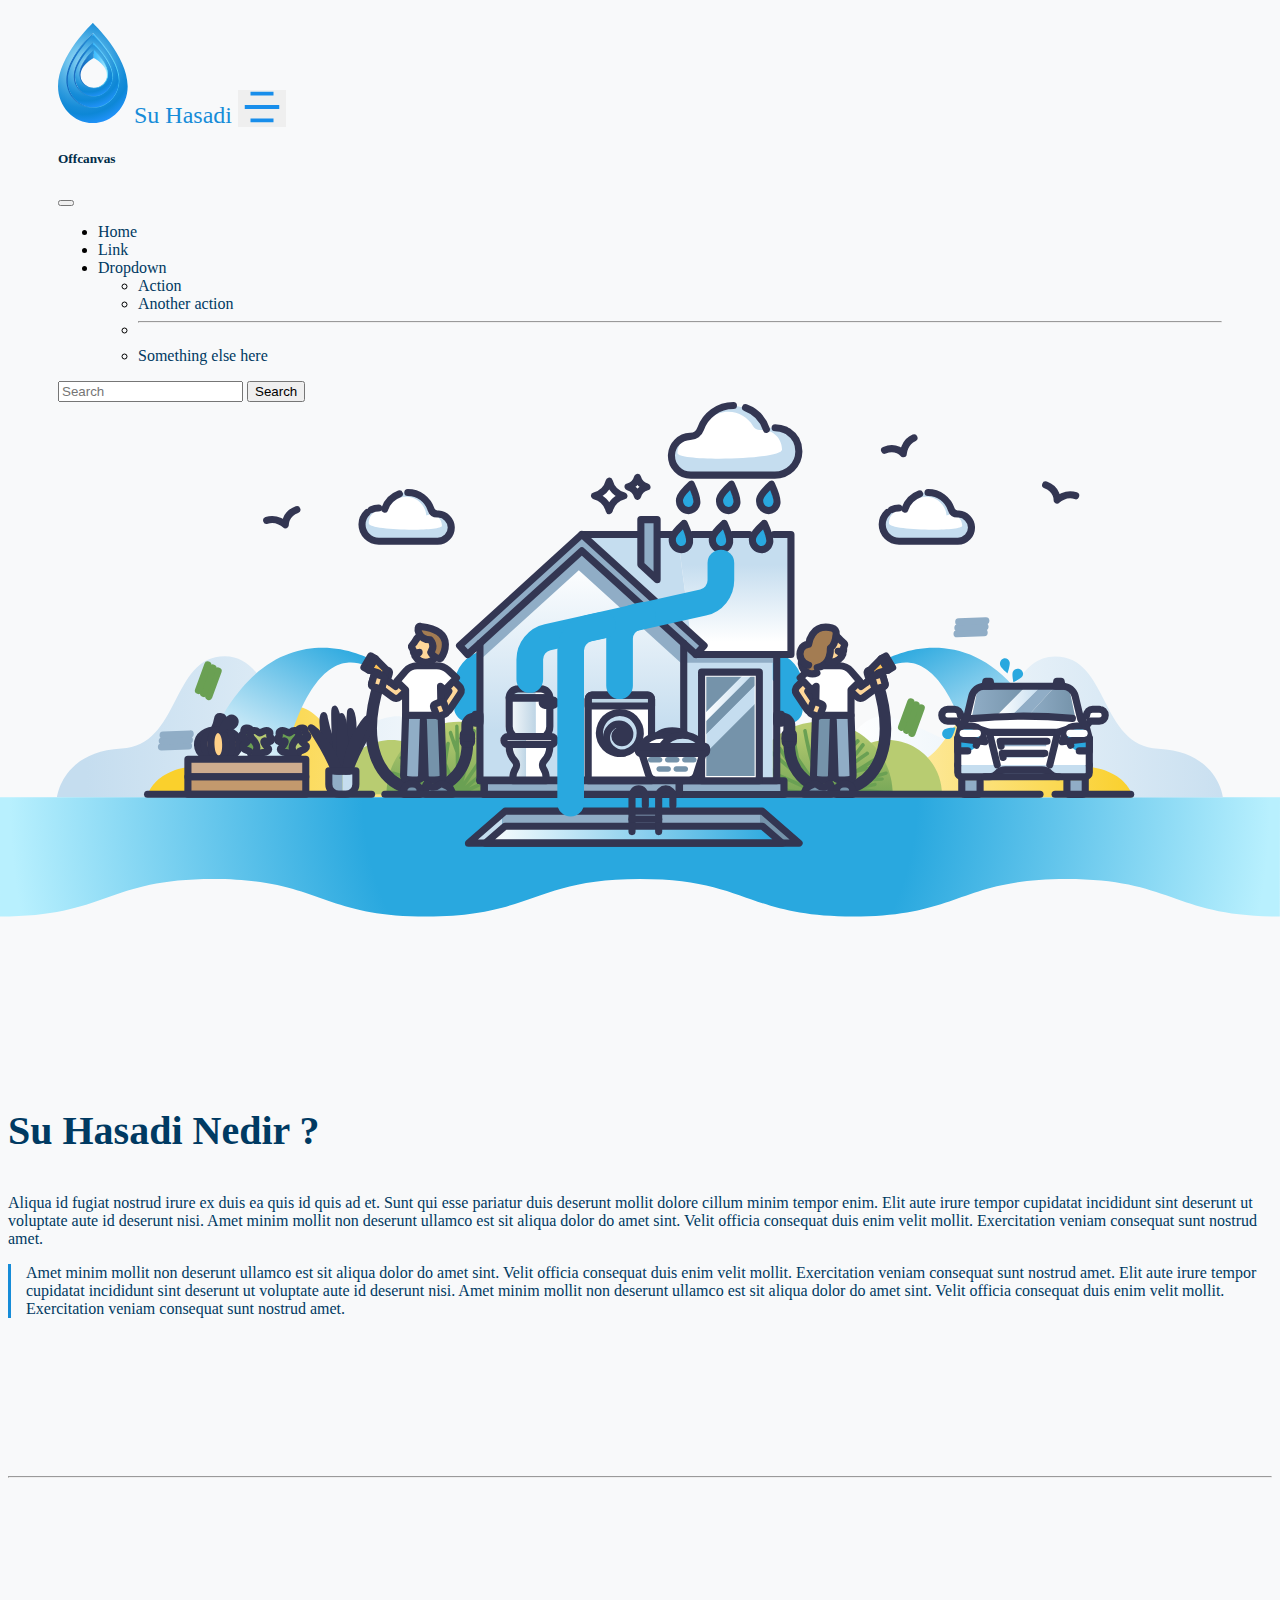
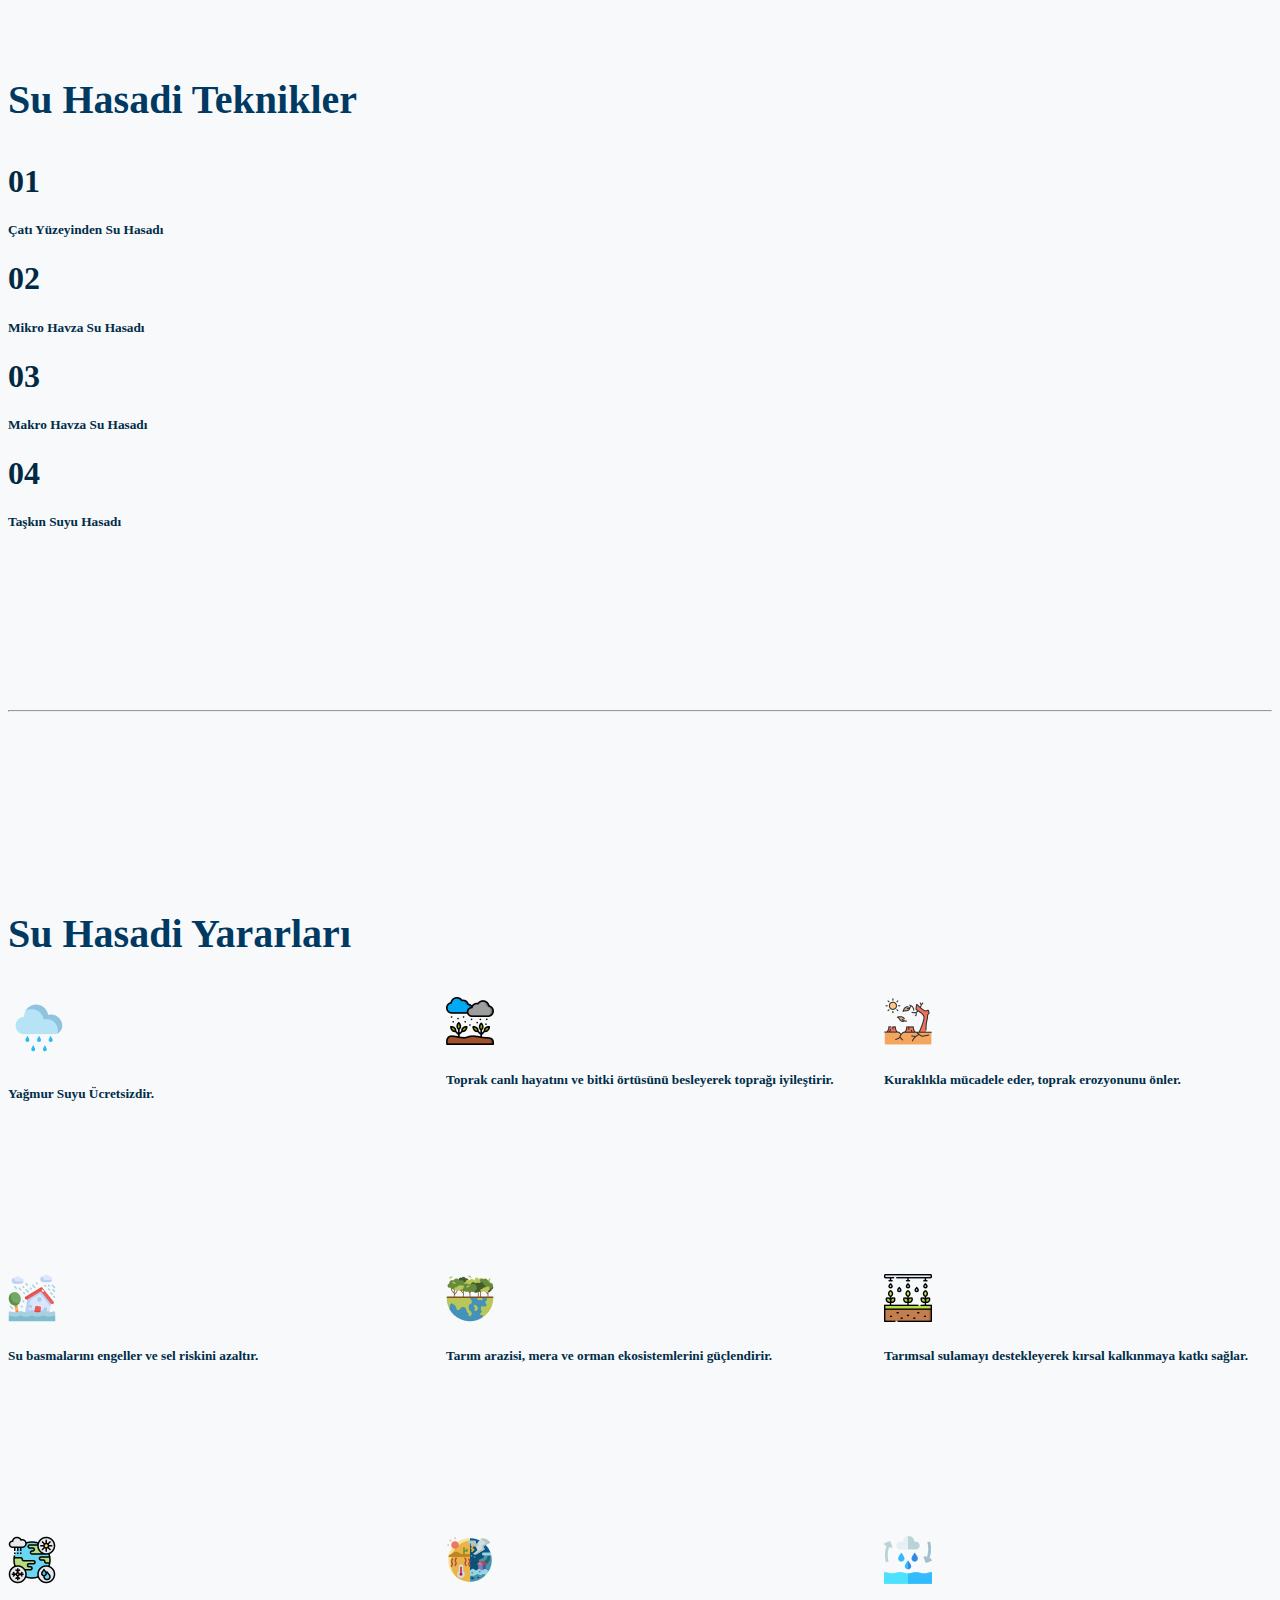
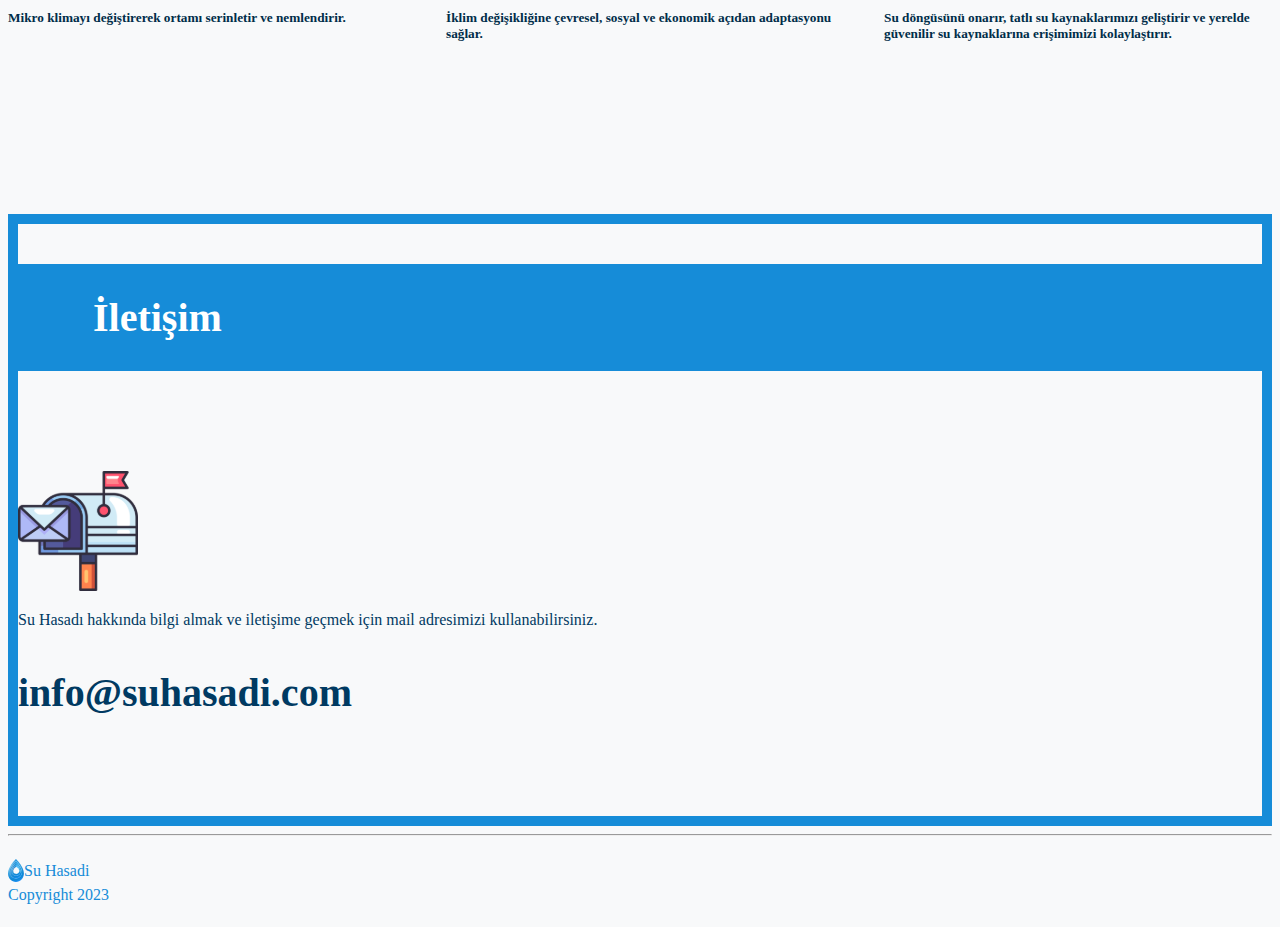
==== index.html @ 4e909c8d "tamamlandi" ====
<!DOCTYPE html>
<html lang="en">
  <head>
    <meta charset="utf-8" />
    <meta name="viewport" content="width=device-width, initial-scale=1" />
    <title>Su Hasadi</title>
    <link
      href="https://cdn.jsdelivr.net/npm/bootstrap@5.3.0-alpha2/dist/css/bootstrap.min.css"
      rel="stylesheet"
      integrity="sha384-aFq/bzH65dt+w6FI2ooMVUpc+21e0SRygnTpmBvdBgSdnuTN7QbdgL+OapgHtvPp"
      crossorigin="anonymous"
    />
    <link rel="stylesheet" href="./assets/css/main.css" />
  </head>
  <body>
    <header class="header">
      <nav class="navbar">
        <div class="container-fluid">
          <a class="navbar-brand logo-title" href="#">
            <img
              src="./assets/img/suhasadi-logo.svg"
              class="logo mr-2"
              alt=""
              srcset=""
            />
            Su Hasadi
          </a>
          <button
            class="navbar-toggler"
            type="button"
            data-bs-toggle="offcanvas"
            data-bs-target="#offcanvasNavbar"
            aria-controls="offcanvasNavbar"
            aria-label="Toggle navigation"
          >
            <span class="">
              <img src="assets/img/menu.svg" alt="" srcset="" />
            </span>
          </button>
          <div
            class="offcanvas offcanvas-end"
            tabindex="-1"
            id="offcanvasNavbar"
            aria-labelledby="offcanvasNavbarLabel"
          >
            <div class="offcanvas-header">
              <h5 class="offcanvas-title" id="offcanvasNavbarLabel">
                Offcanvas
              </h5>
              <button
                type="button"
                class="btn-close"
                data-bs-dismiss="offcanvas"
                aria-label="Close"
              ></button>
            </div>
            <div class="offcanvas-body">
              <ul class="navbar-nav justify-content-end flex-grow-1 pe-3">
                <li class="nav-item">
                  <a class="nav-link active" aria-current="page" href="#"
                    >Home</a
                  >
                </li>
                <li class="nav-item">
                  <a class="nav-link" href="#">Link</a>
                </li>
                <li class="nav-item dropdown">
                  <a
                    class="nav-link dropdown-toggle"
                    href="#"
                    role="button"
                    data-bs-toggle="dropdown"
                    aria-expanded="false"
                  >
                    Dropdown
                  </a>
                  <ul class="dropdown-menu">
                    <li><a class="dropdown-item" href="#">Action</a></li>
                    <li>
                      <a class="dropdown-item" href="#">Another action</a>
                    </li>
                    <li>
                      <hr class="dropdown-divider" />
                    </li>
                    <li>
                      <a class="dropdown-item" href="#">Something else here</a>
                    </li>
                  </ul>
                </li>
              </ul>
              <form class="d-flex mt-3" role="search">
                <input
                  class="form-control me-2"
                  type="search"
                  placeholder="Search"
                  aria-label="Search"
                />
                <button class="btn btn-outline-success" type="submit">
                  Search
                </button>
              </form>
            </div>
          </div>
        </div>
      </nav>
    </header>
    <section class="slider">
      <img src="assets/img/slider-img.svg" alt="" srcset="" />
    </section>
    <section class="hakkimizda">
      <div class="container">
        <div class="row justify-content-center">
          <div class="col">
            <h3 class="h3-heading mb-5 text-center">Su Hasadi Nedir ?</h3>
            <p class="paragraph mb-5">
              Aliqua id fugiat nostrud irure ex duis ea quis id quis ad et. Sunt
              qui esse pariatur duis deserunt mollit dolore cillum minim tempor
              enim. Elit aute irure tempor cupidatat incididunt sint deserunt ut
              voluptate aute id deserunt nisi. Amet minim mollit non deserunt
              ullamco est sit aliqua dolor do amet sint. Velit officia consequat
              duis enim velit mollit. Exercitation veniam consequat sunt nostrud
              amet.
            </p>
            <div class="callout-primary">
              <p class="paragraph">
                Amet minim mollit non deserunt ullamco est sit aliqua dolor do
                amet sint. Velit officia consequat duis enim velit mollit.
                Exercitation veniam consequat sunt nostrud amet. Elit aute irure
                tempor cupidatat incididunt sint deserunt ut voluptate aute id
                deserunt nisi. Amet minim mollit non deserunt ullamco est sit
                aliqua dolor do amet sint. Velit officia consequat duis enim
                velit mollit. Exercitation veniam consequat sunt nostrud amet.
              </p>
            </div>
          </div>
        </div>
      </div>
    </section>
    <hr />
    <section class="teknik">
      <h3 class="h3-heading text-center mb-5">
        Su Hasadi <span>Teknikler</span>
      </h3>
      <div class="container">
        <div class="row pt-5">
          <div class="col">
            <span class="teknik-sayı">01</span>
            <h5 class="h5-heading">Çatı Yüzeyinden Su Hasadı</h5>
          </div>
          <div class="col">
            <span class="teknik-sayı">02</span>
            <h5 class="h5-heading">Mikro Havza Su Hasadı</h5>
          </div>
          <div class="col">
            <span class="teknik-sayı">03</span>
            <h5 class="h5-heading">Makro Havza Su Hasadı</h5>
          </div>
          <div class="col">
            <span class="teknik-sayı">04</span>
            <h5 class="h5-heading">Taşkın Suyu Hasadı</h5>
          </div>
        </div>
      </div>
    </section>
    <hr />
    <section class="faydalari">
      <h3 class="h3-heading text-center mb-5">
        Su Hasadi <span>Yararları</span>
      </h3>
      <div class="container">
        <div class="fayda pt-5">
          <div class="fayda-1">
            <img
              src="assets/img/raining.png"
              class="mb-3 yararlari-img"
              alt=""
            />
            <h5 class="h5-heading">Yağmur Suyu Ücretsizdir.</h5>
          </div>
          <div class="fayda-2">
            <img
              src="assets/img/plants.png"
              class="mb-3 yararlari-img"
              alt=""
            />
            <h5 class="h5-heading">
              Toprak canlı hayatını ve bitki örtüsünü besleyerek toprağı
              iyileştirir.
            </h5>
          </div>
          <div class="fayda-3">
            <img
              src="assets/img/drought.png"
              class="mb-3 yararlari-img"
              alt=""
            />
            <h5 class="h5-heading">
              Kuraklıkla mücadele eder, toprak erozyonunu önler.
            </h5>
          </div>

          <div class="fayda-4">
            <img
              src="assets/img/flooded-house.png"
              class="mb-3 yararlari-img"
              alt=""
            />
            <h5 class="h5-heading">
              Su basmalarını engeller ve sel riskini azaltır.
            </h5>
          </div>
          <div class="fayda-5">
            <img src="assets/img/trees.png" class="mb-3 yararlari-img" alt="" />
            <h5 class="h5-heading">
              Tarım arazisi, mera ve orman ekosistemlerini güçlendirir.
            </h5>
          </div>
          <div class="fayda-6">
            <img
              src="assets/img/garden.png"
              class="mb-3 yararlari-img"
              alt=""
            />
            <h5 class="h5-heading">
              Tarımsal sulamayı destekleyerek kırsal kalkınmaya katkı sağlar.
            </h5>
          </div>

          <div class="fayda-7">
            <img
              src="assets/img/weather.png"
              class="mb-3 yararlari-img"
              alt=""
            />
            <h5 class="h5-heading">
              Mikro klimayı değiştirerek ortamı serinletir ve nemlendirir.
            </h5>
          </div>
          <div class="fayda-8">
            <img
              src="assets/img/disaster.png"
              class="mb-3 yararlari-img"
              alt=""
            />
            <h5 class="h5-heading">
              İklim değişikliğine çevresel, sosyal ve ekonomik açıdan
              adaptasyonu sağlar.
            </h5>
          </div>
          <div class="fayda-9">
            <img src="assets/img/water.png" class="mb-3 yararlari-img" alt="" />
            <h5 class="h5-heading">
              Su döngüsünü onarır, tatlı su kaynaklarımızı geliştirir ve yerelde
              güvenilir su kaynaklarına erişimimizi kolaylaştırır.
            </h5>
          </div>
        </div>
      </div>
    </section>

    <section class="iletisim mb-5">
      <div class="container">
        <div class="row border10">
          <div class="col-12 d-flex justify-content-center align-items-center">
            <h3 class="h3-heading d-inline-flex h3-heading--iletisim">
              İletişim
            </h3>
          </div>
          <div class="col-12 d-flex justify-content-center align-items-center">
            <div class="iletisim-detay d-flex align-items-center">
              <div class="iletisim-detay--icon">
                <img src="assets/img/mailbox.svg" alt="" srcset="" />
              </div>
              <div class="iletisim-detay--text">
                <p>
                  Su Hasadı hakkında bilgi almak ve iletişime geçmek için mail
                  adresimizi kullanabilirsiniz.
                </p>
                <h3 class="h3-heading">info@suhasadi.com</h3>
              </div>
            </div>
          </div>
        </div>
      </div>
    </section>
    <hr />
    <footer class="footer">
      <div class="container">
        <div class="row justify-content-between">
          <div class="col">
            <a href="" class="footer-link">
              <img
                src="assets/img/suhasadi-logo.svg"
                class="footer-logo me-2"
                alt=""
                srcset=""
              />
              Su Hasadi</a
            >
          </div>
          <div class="col text-end">
            <a href="" class="footer-link">Copyright 2023</a>
          </div>
        </div>
      </div>
    </footer>

    <script
      src="https://cdn.jsdelivr.net/npm/bootstrap@5.3.0-alpha2/dist/js/bootstrap.bundle.min.js"
      integrity="sha384-qKXV1j0HvMUeCBQ+QVp7JcfGl760yU08IQ+GpUo5hlbpg51QRiuqHAJz8+BrxE/N"
      crossorigin="anonymous"
    ></script>
  </body>
</html>
---- assets/css/main.css ----
body {
  background: rgba(248, 249, 250);
}
a,
p,
h1,
h2,
h3,
h4,
h5 {
  color: #002d49;
}
a {
  text-decoration: none;
  color: #003a62;
}
p {
  color: #003a62;
  margin-bottom: 0;
}
.paragragph {
}

.h3-heading {
  font-size: 40px;
  color: #003a62;
}
.h3-heading--iletisim {
  color: white;
  background: #168cd8;
  padding: 30px 75px;
}
.border10 {
  border: 10px solid #168cd8;
}

.header {
  padding: 15px 50px 0;
}

.slider {
  display: flex;
  align-items: center;
  justify-content: center;
}
.slider img {
  width: 100vw;
}
.logo {
}
.logo-title {
  color: #168cd8;
  font-size: 24px;
}

.hakkimizda,
.teknik,
.faydalari {
  padding: 150px 0;
}

.teknik-sayı {
  font-size: 32px;
  color: #002943;
  font-weight: bolder;
  margin-bottom: 15px;
}
.footer {
  padding-top: 15px;
  padding-bottom: 15px;
}

.footer-logo {
  width: 16px;
}
.footer-link {
  display: inline-flex;
  align-items: center;
  justify-content: center;

  color: #168cd8;
}

.callout-primary {
  border-left: 3px solid #168cd8;
  padding-left: 15px;
}

.fayda {
  display: grid;
  grid-template-columns: repeat(3, 1fr);
  grid-template-rows: auto;
  column-gap: 50px;
  row-gap: 150px;
}

.iletisim-detay {
  gap: 50px;
  margin-top: 100px;
  margin-bottom: 100px;
}

/* Bootstrap */

.navbar-toggler {
  border: none;
}
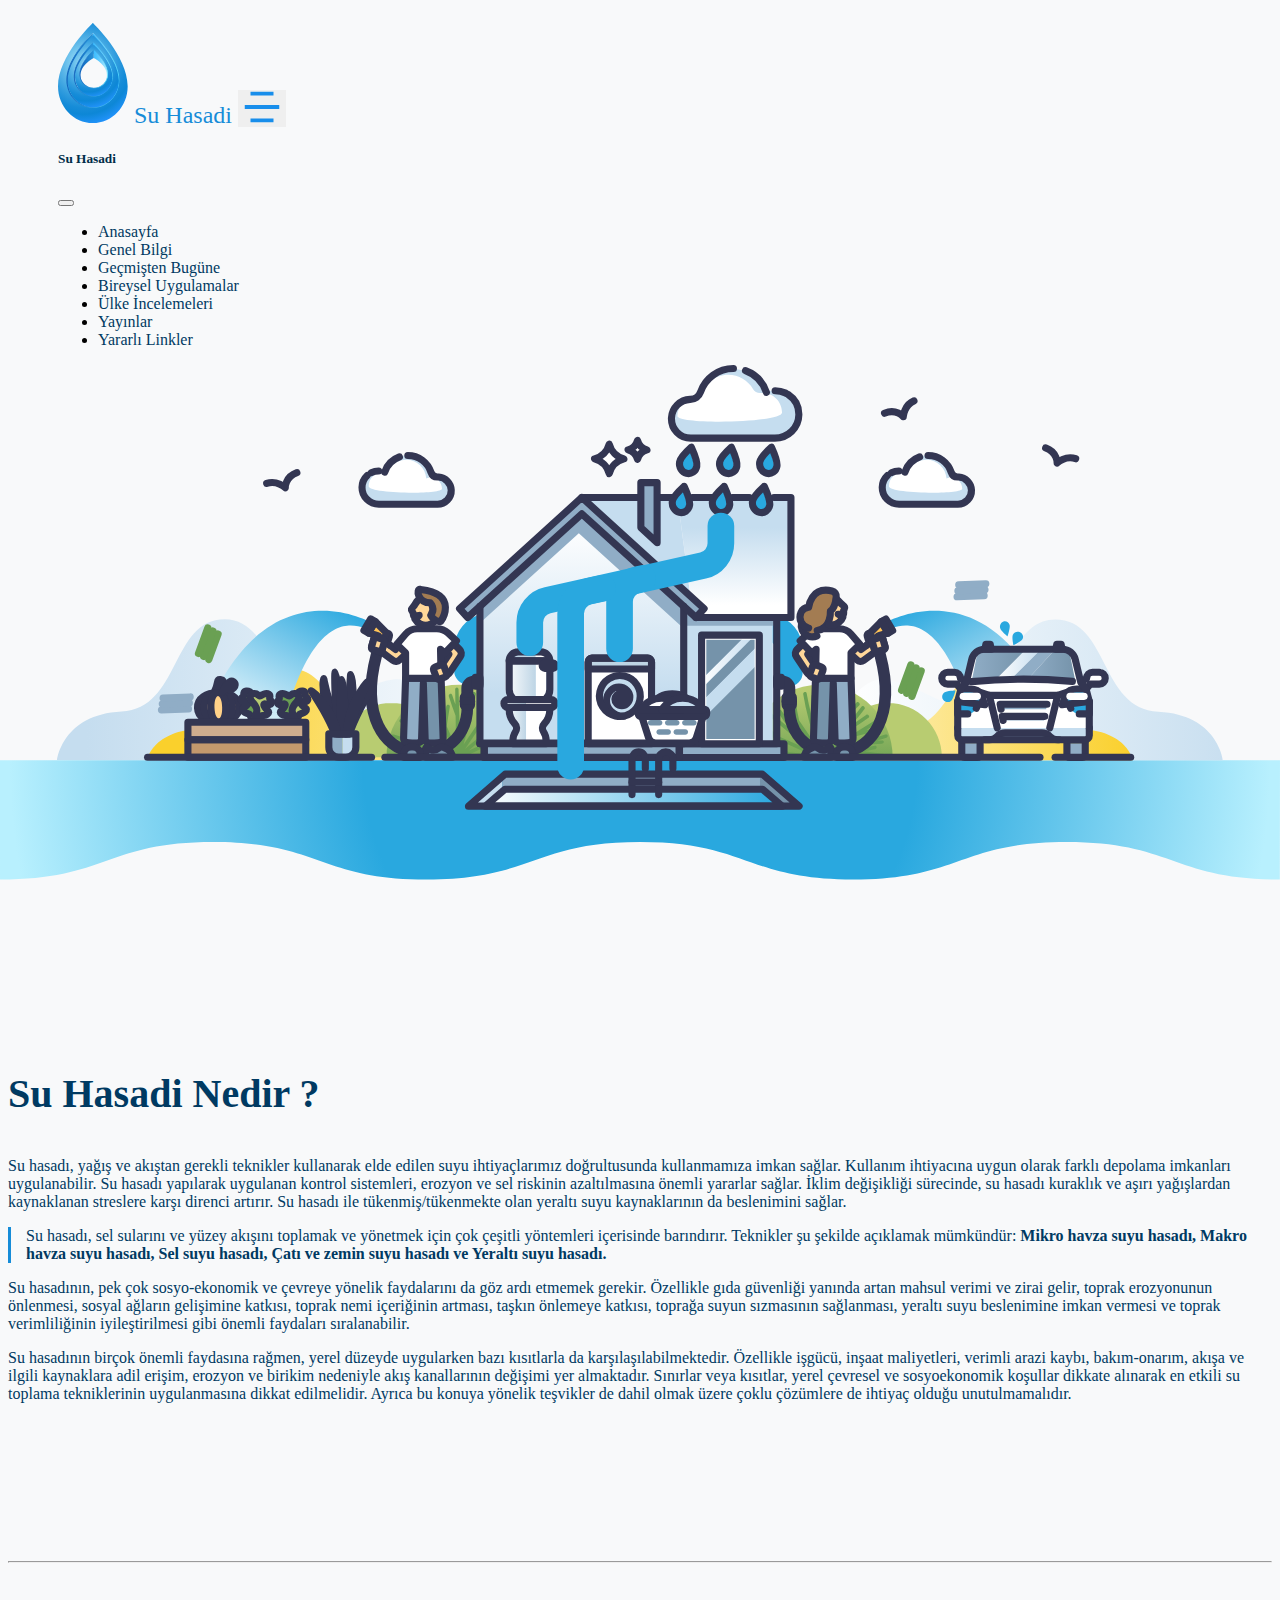
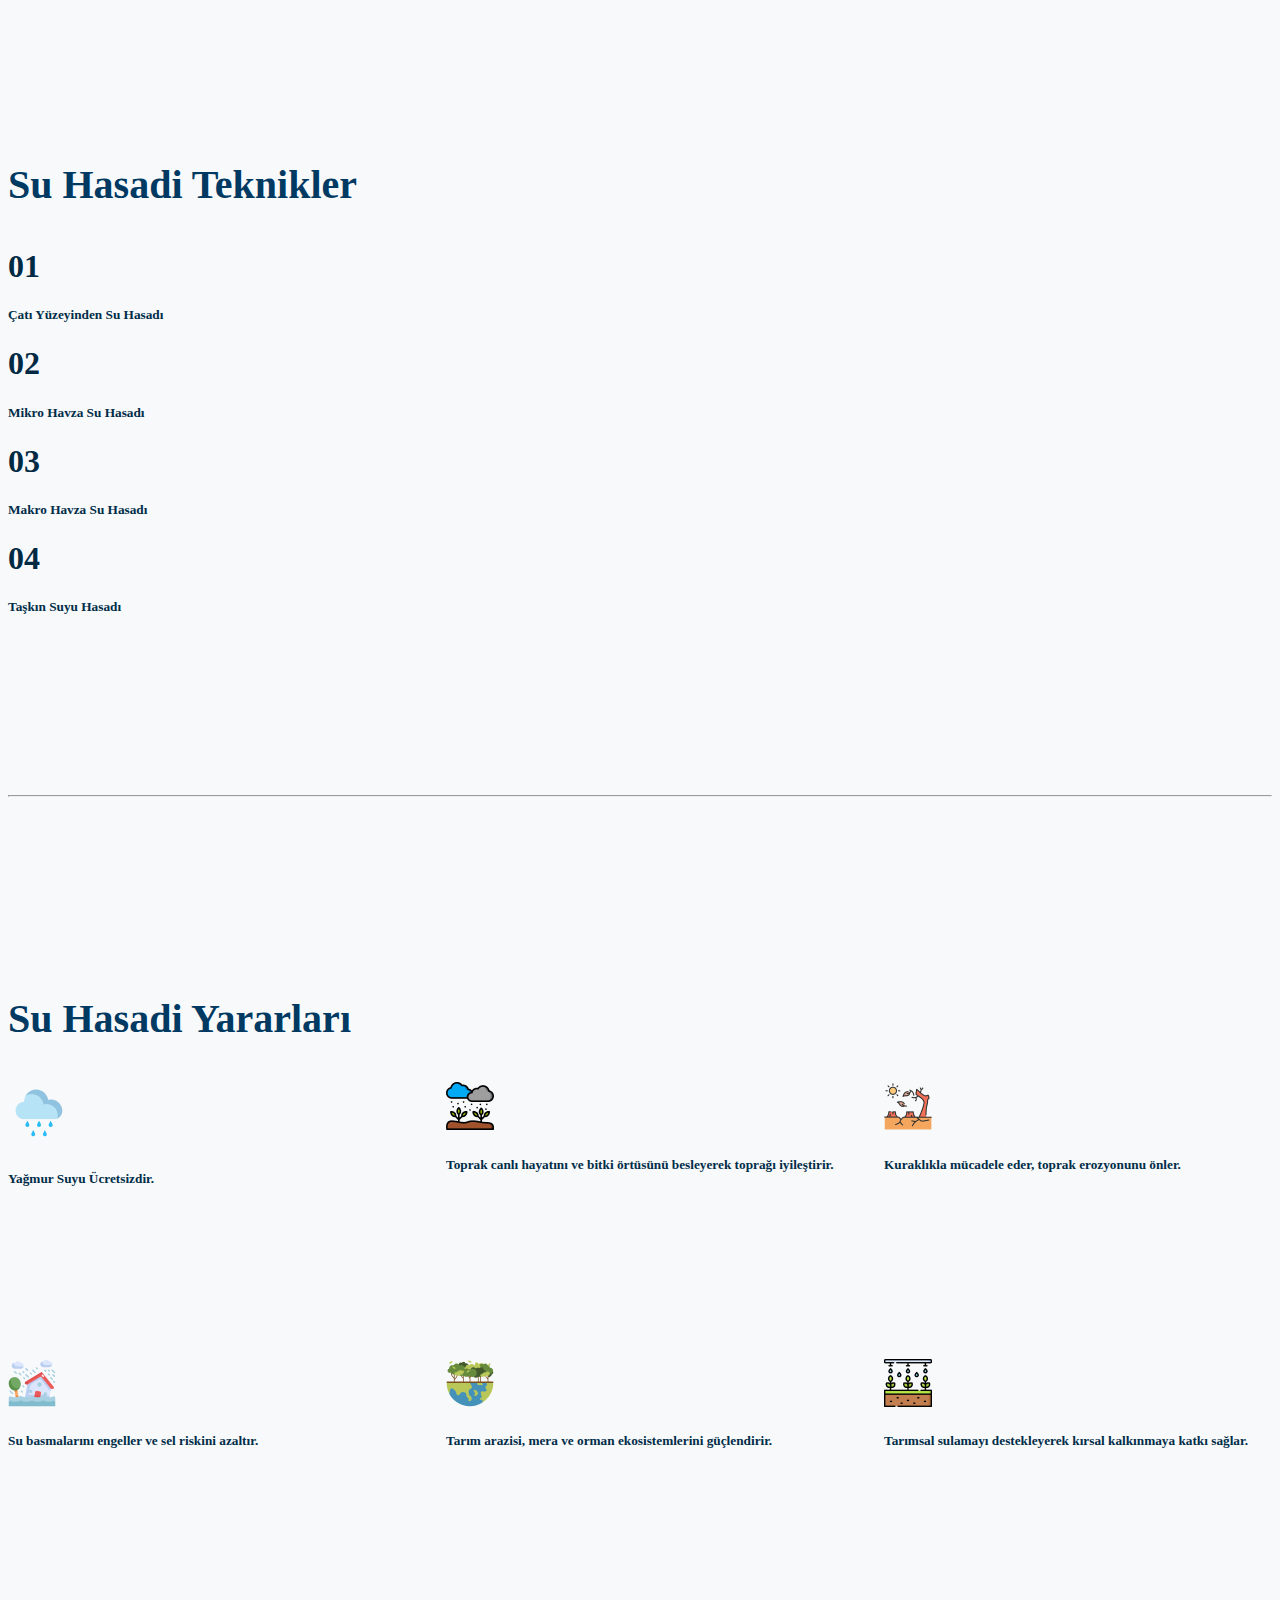
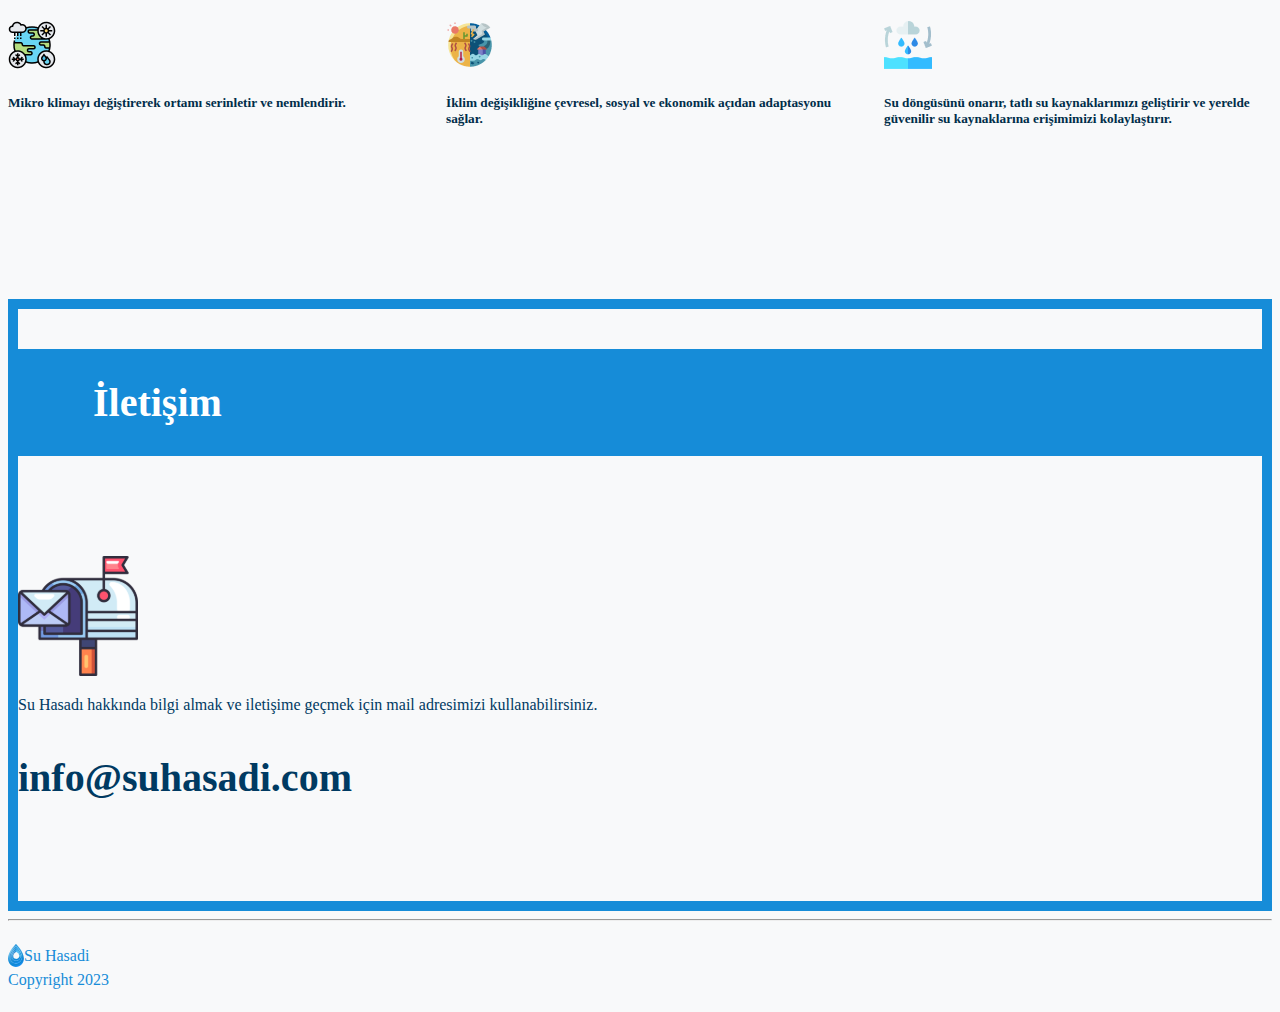
==== commit ee5ec746: "SuHasadi tanimlandi" ====
--- a/index.html
+++ b/index.html
@@ -45,7 +45,7 @@
           >
             <div class="offcanvas-header">
               <h5 class="offcanvas-title" id="offcanvasNavbarLabel">
-                Offcanvas
+                Su Hasadi
               </h5>
               <button
                 type="button"
@@ -58,47 +58,28 @@
               <ul class="navbar-nav justify-content-end flex-grow-1 pe-3">
                 <li class="nav-item">
                   <a class="nav-link active" aria-current="page" href="#"
-                    >Home</a
+                    >Anasayfa</a
                   >
                 </li>
                 <li class="nav-item">
-                  <a class="nav-link" href="#">Link</a>
-                </li>
-                <li class="nav-item dropdown">
-                  <a
-                    class="nav-link dropdown-toggle"
-                    href="#"
-                    role="button"
-                    data-bs-toggle="dropdown"
-                    aria-expanded="false"
-                  >
-                    Dropdown
-                  </a>
-                  <ul class="dropdown-menu">
-                    <li><a class="dropdown-item" href="#">Action</a></li>
-                    <li>
-                      <a class="dropdown-item" href="#">Another action</a>
-                    </li>
-                    <li>
-                      <hr class="dropdown-divider" />
-                    </li>
-                    <li>
-                      <a class="dropdown-item" href="#">Something else here</a>
-                    </li>
-                  </ul>
+                  <a class="nav-link" href="#"> Genel Bilgi </a>
+                </li>
+                <li class="nav-item">
+                  <a class="nav-link" href="#"> Geçmişten Bugüne </a>
+                </li>
+                <li class="nav-item">
+                  <a class="nav-link" href="#"> Bireysel Uygulamalar </a>
+                </li>
+                <li class="nav-item">
+                  <a class="nav-link" href="#"> Ülke İncelemeleri </a>
+                </li>
+                <li class="nav-item">
+                  <a class="nav-link" href="#"> Yayınlar </a>
+                </li>
+                <li class="nav-item">
+                  <a class="nav-link" href="#"> Yararlı Linkler </a>
                 </li>
               </ul>
-              <form class="d-flex mt-3" role="search">
-                <input
-                  class="form-control me-2"
-                  type="search"
-                  placeholder="Search"
-                  aria-label="Search"
-                />
-                <button class="btn btn-outline-success" type="submit">
-                  Search
-                </button>
-              </form>
             </div>
           </div>
         </div>
@@ -113,25 +94,48 @@
           <div class="col">
             <h3 class="h3-heading mb-5 text-center">Su Hasadi Nedir ?</h3>
             <p class="paragraph mb-5">
-              Aliqua id fugiat nostrud irure ex duis ea quis id quis ad et. Sunt
-              qui esse pariatur duis deserunt mollit dolore cillum minim tempor
-              enim. Elit aute irure tempor cupidatat incididunt sint deserunt ut
-              voluptate aute id deserunt nisi. Amet minim mollit non deserunt
-              ullamco est sit aliqua dolor do amet sint. Velit officia consequat
-              duis enim velit mollit. Exercitation veniam consequat sunt nostrud
-              amet.
+              Su hasadı, yağış ve akıştan gerekli teknikler kullanarak elde
+              edilen suyu ihtiyaçlarımız doğrultusunda kullanmamıza imkan
+              sağlar. Kullanım ihtiyacına uygun olarak farklı depolama imkanları
+              uygulanabilir. Su hasadı yapılarak uygulanan kontrol sistemleri,
+              erozyon ve sel riskinin azaltılmasına önemli yararlar sağlar.
+              İklim değişikliği sürecinde, su hasadı kuraklık ve aşırı
+              yağışlardan kaynaklanan streslere karşı direnci artırır. Su hasadı
+              ile tükenmiş/tükenmekte olan yeraltı suyu kaynaklarının da
+              beslenimini sağlar.
             </p>
-            <div class="callout-primary">
+            <div class="callout-primary mb-5">
               <p class="paragraph">
-                Amet minim mollit non deserunt ullamco est sit aliqua dolor do
-                amet sint. Velit officia consequat duis enim velit mollit.
-                Exercitation veniam consequat sunt nostrud amet. Elit aute irure
-                tempor cupidatat incididunt sint deserunt ut voluptate aute id
-                deserunt nisi. Amet minim mollit non deserunt ullamco est sit
-                aliqua dolor do amet sint. Velit officia consequat duis enim
-                velit mollit. Exercitation veniam consequat sunt nostrud amet.
+                Su hasadı, sel sularını ve yüzey akışını toplamak ve yönetmek
+                için çok çeşitli yöntemleri içerisinde barındırır. Teknikler şu
+                şekilde açıklamak mümkündür:
+                <b>
+                  Mikro havza suyu hasadı, Makro havza suyu hasadı, Sel suyu
+                  hasadı, Çatı ve zemin suyu hasadı ve Yeraltı suyu hasadı.
+                </b>
               </p>
             </div>
+            <p class="mb-5">
+              Su hasadının, pek çok sosyo-ekonomik ve çevreye yönelik
+              faydalarını da göz ardı etmemek gerekir. Özellikle gıda güvenliği
+              yanında artan mahsul verimi ve zirai gelir, toprak erozyonunun
+              önlenmesi, sosyal ağların gelişimine katkısı, toprak nemi
+              içeriğinin artması, taşkın önlemeye katkısı, toprağa suyun
+              sızmasının sağlanması, yeraltı suyu beslenimine imkan vermesi ve
+              toprak verimliliğinin iyileştirilmesi gibi önemli faydaları
+              sıralanabilir.
+            </p>
+            <p class="mb-5">
+              Su hasadının birçok önemli faydasına rağmen, yerel düzeyde
+              uygularken bazı kısıtlarla da karşılaşılabilmektedir. Özellikle
+              işgücü, inşaat maliyetleri, verimli arazi kaybı, bakım-onarım,
+              akışa ve ilgili kaynaklara adil erişim, erozyon ve birikim
+              nedeniyle akış kanallarının değişimi yer almaktadır. Sınırlar veya
+              kısıtlar, yerel çevresel ve sosyoekonomik koşullar dikkate
+              alınarak en etkili su toplama tekniklerinin uygulanmasına dikkat
+              edilmelidir. Ayrıca bu konuya yönelik teşvikler de dahil olmak
+              üzere çoklu çözümlere de ihtiyaç olduğu unutulmamalıdır.
+            </p>
           </div>
         </div>
       </div>
--- a/assets/css/main.css
+++ b/assets/css/main.css
@@ -105,3 +105,6 @@
 .navbar-toggler {
   border: none;
 }
+.navbar-toggler:focus {
+  box-shadow: none;
+}
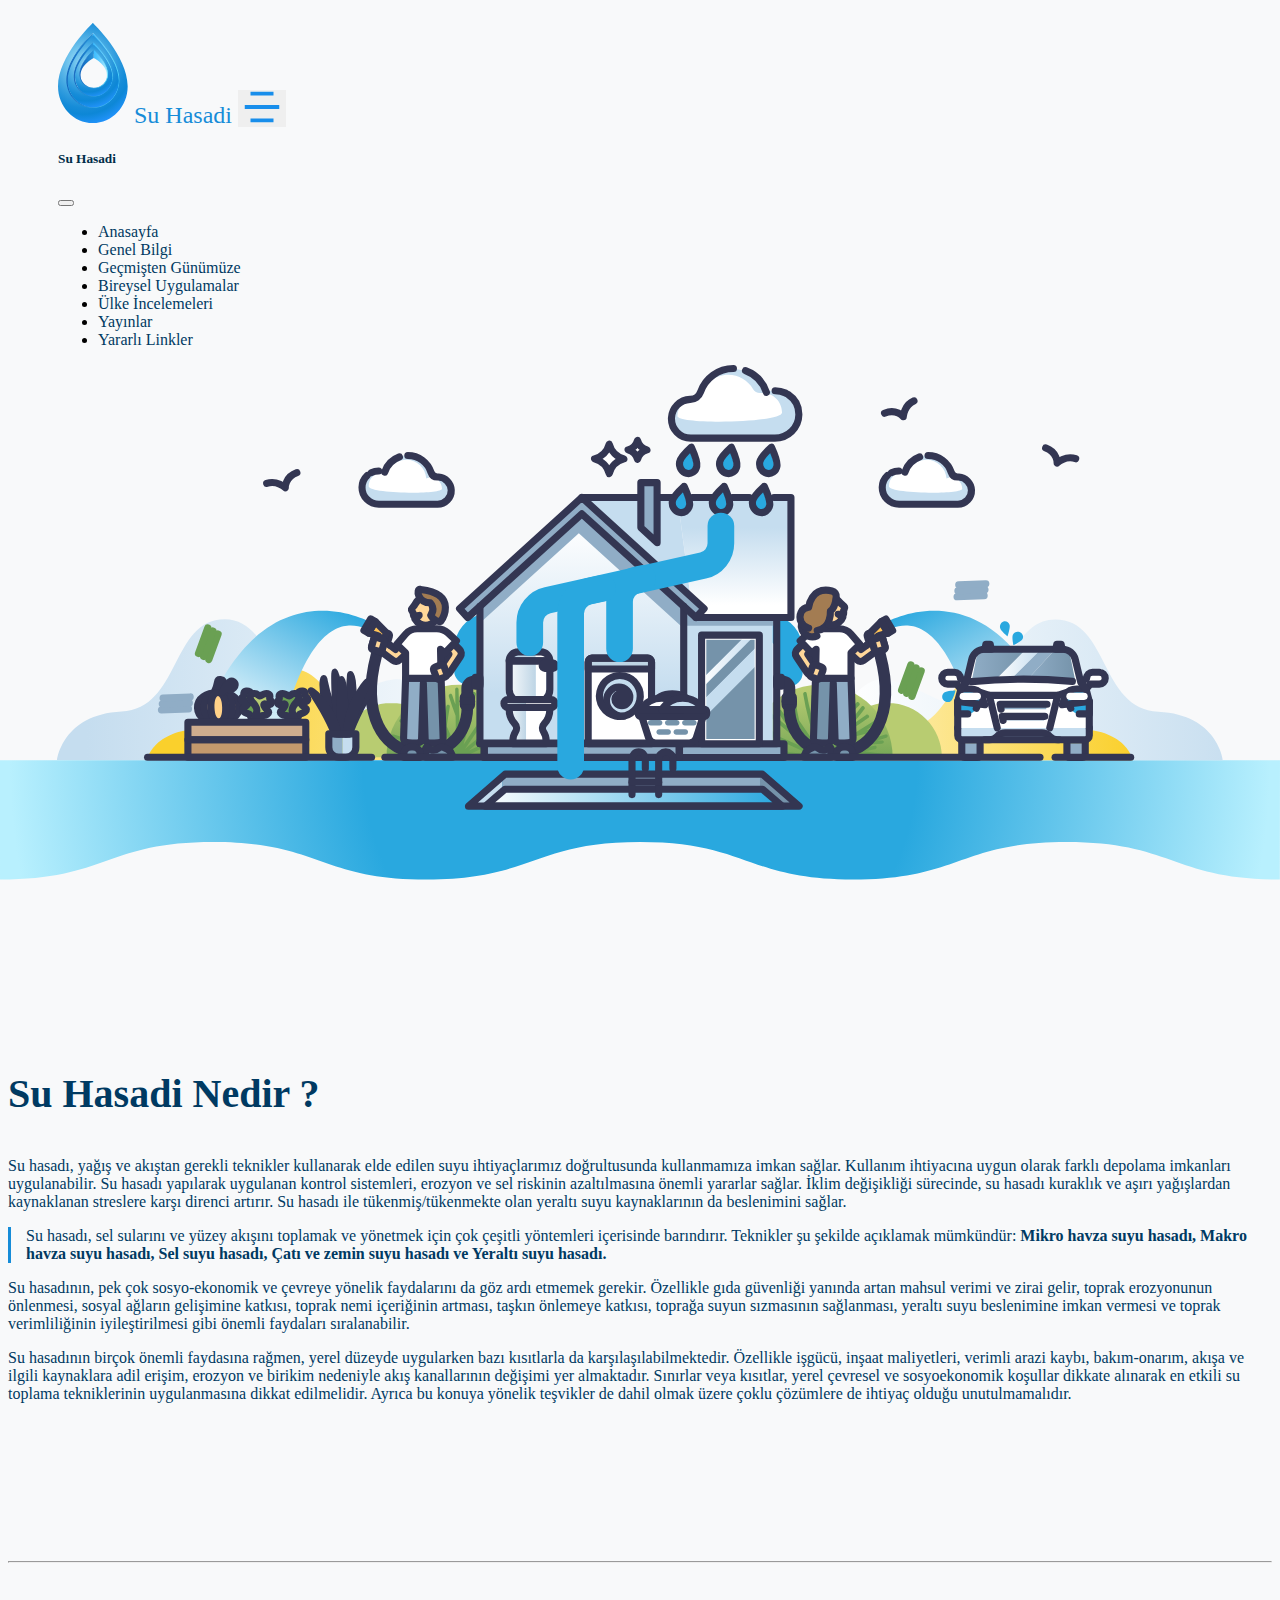
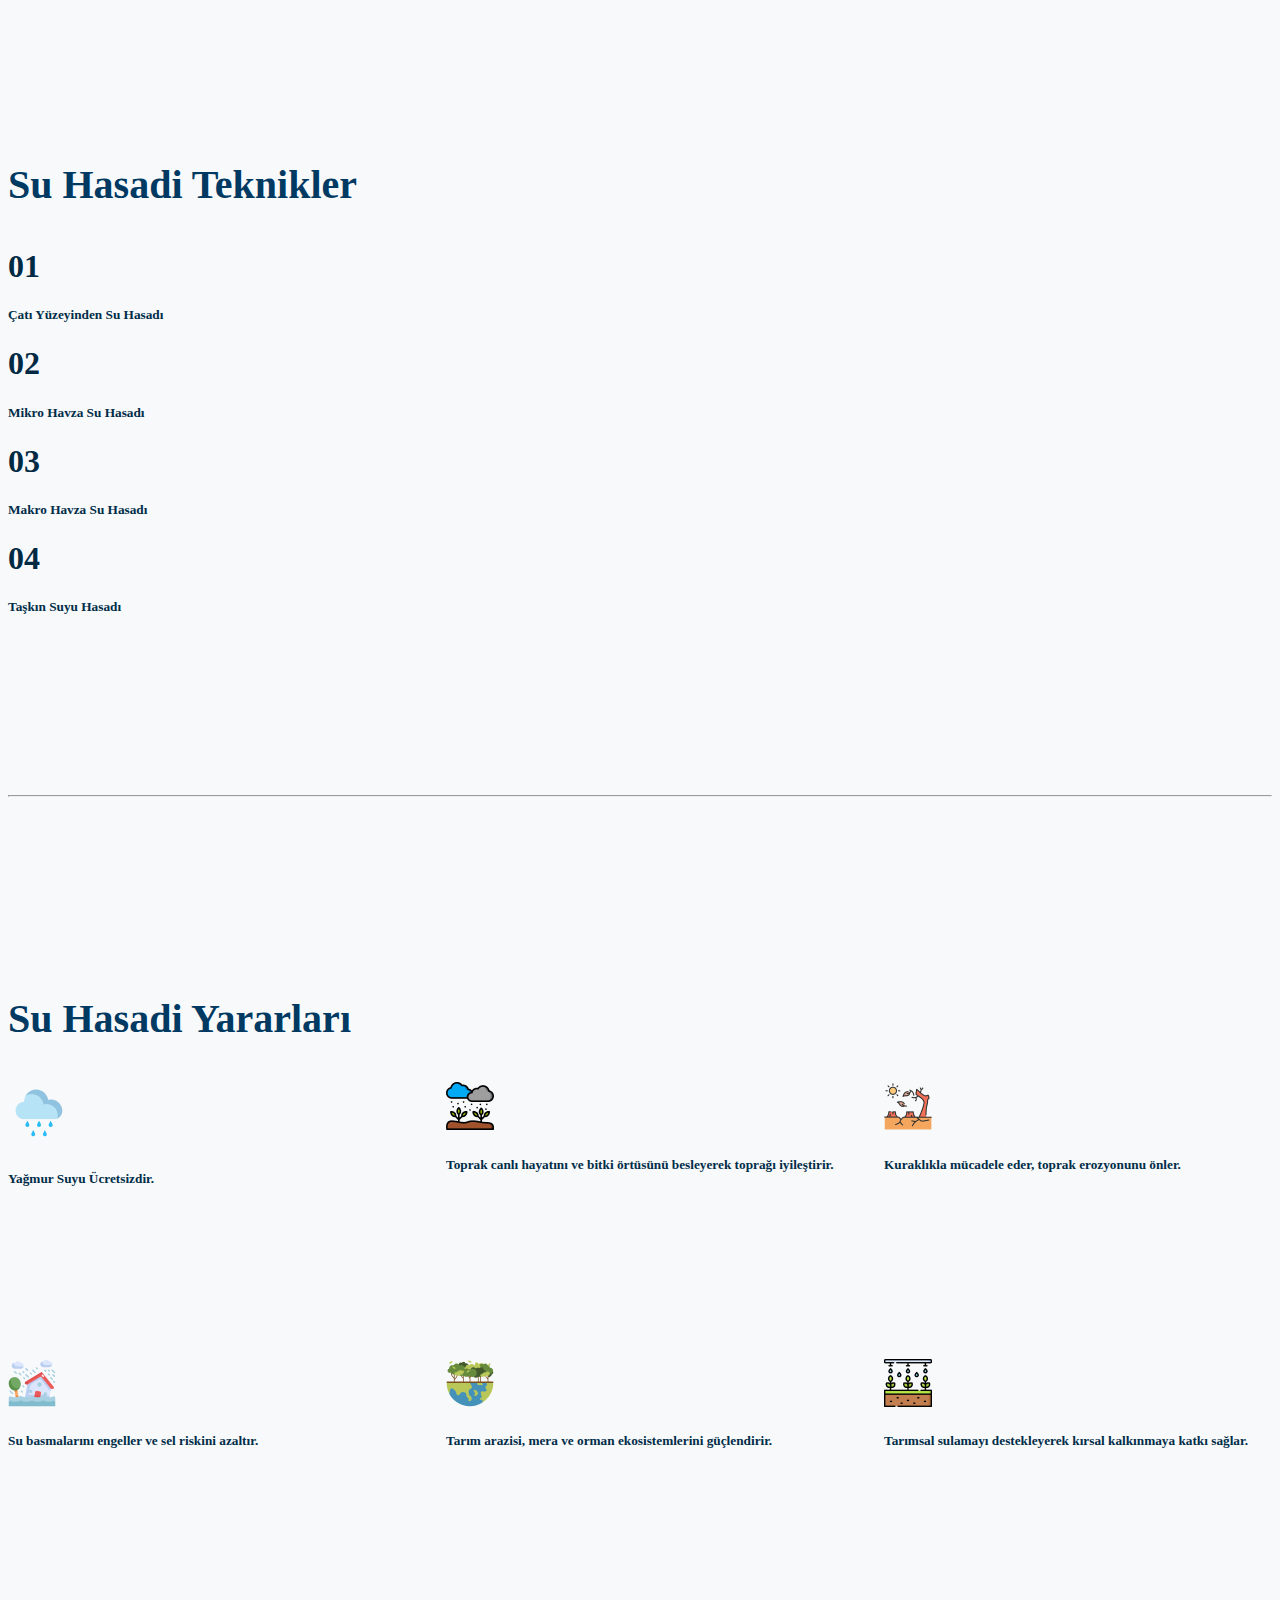
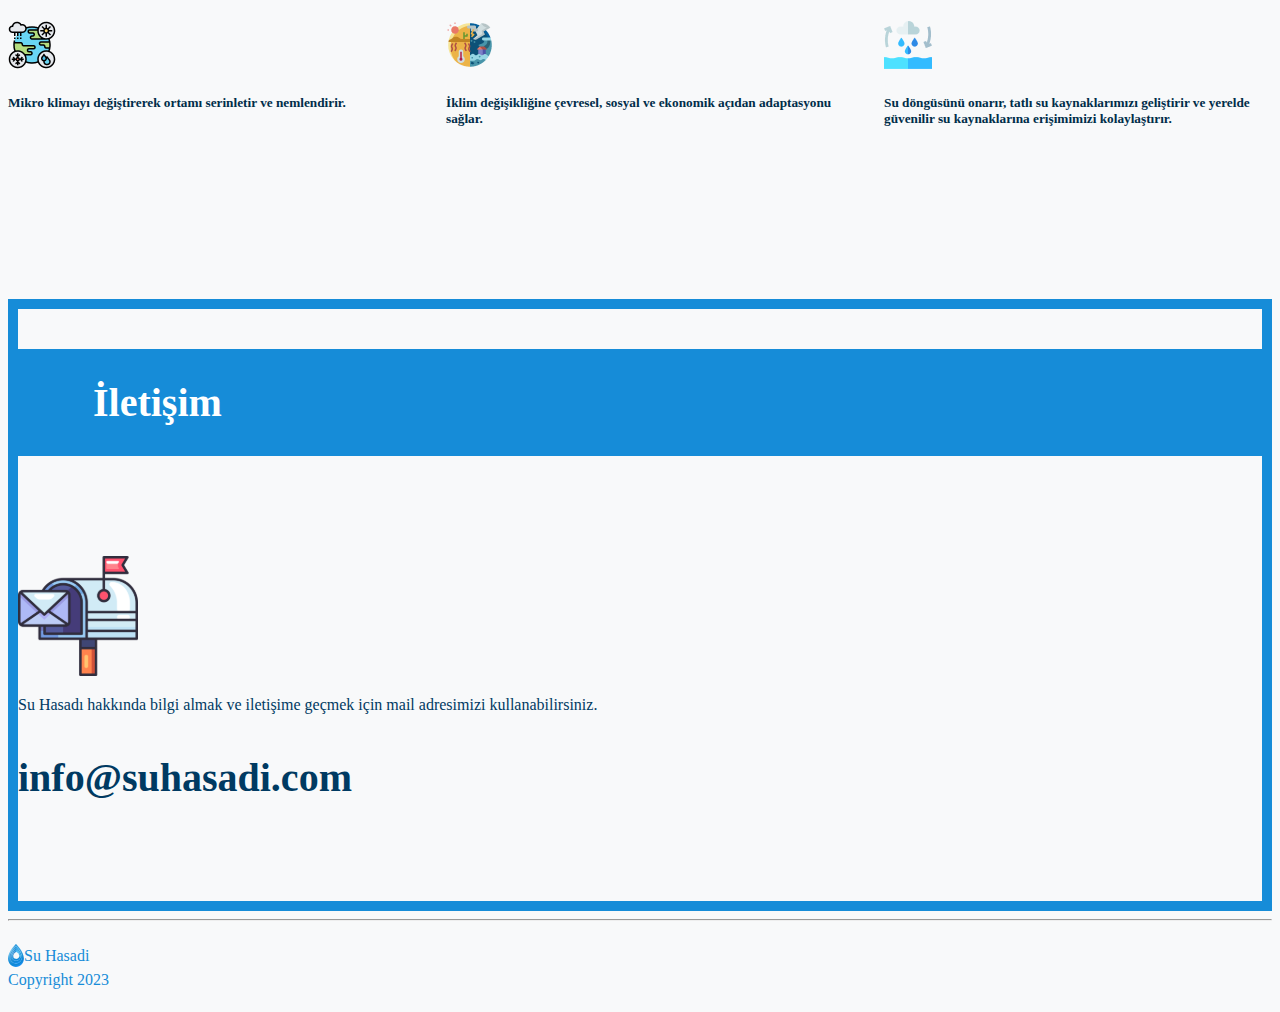
==== commit f7f476b1: "Gecmisten Gunumuze" ====
--- a/index.html
+++ b/index.html
@@ -16,7 +16,7 @@
     <header class="header">
       <nav class="navbar">
         <div class="container-fluid">
-          <a class="navbar-brand logo-title" href="#">
+          <a class="navbar-brand logo-title" href="index.html">
             <img
               src="./assets/img/suhasadi-logo.svg"
               class="logo mr-2"
@@ -57,7 +57,7 @@
             <div class="offcanvas-body">
               <ul class="navbar-nav justify-content-end flex-grow-1 pe-3">
                 <li class="nav-item">
-                  <a class="nav-link active" aria-current="page" href="#"
+                  <a class="nav-link active" aria-current="page" href="index.html"
                     >Anasayfa</a
                   >
                 </li>
@@ -65,7 +65,7 @@
                   <a class="nav-link" href="#"> Genel Bilgi </a>
                 </li>
                 <li class="nav-item">
-                  <a class="nav-link" href="#"> Geçmişten Bugüne </a>
+                  <a class="nav-link" href="gecmisten-gunumuze.html"> Geçmişten Günümüze </a>
                 </li>
                 <li class="nav-item">
                   <a class="nav-link" href="#"> Bireysel Uygulamalar </a>
@@ -86,7 +86,7 @@
       </nav>
     </header>
     <section class="slider">
-      <img src="assets/img/slider-img.svg" alt="" srcset="" />
+      <img src="assets/img/slider-img.svg" class="slider-img" alt="" srcset="" />
     </section>
     <section class="hakkimizda">
       <div class="container">
--- a/assets/css/main.css
+++ b/assets/css/main.css
@@ -43,11 +43,7 @@
   align-items: center;
   justify-content: center;
 }
-.slider img {
-  width: 100vw;
-}
-.logo {
-}
+
 .logo-title {
   color: #168cd8;
   font-size: 24px;
@@ -100,6 +96,15 @@
   margin-bottom: 100px;
 }
 
+.slider-img {
+  width: 100vw;
+}
+.gecmisten-img {
+
+  width: 20vw;
+
+}
+
 /* Bootstrap */
 
 .navbar-toggler {
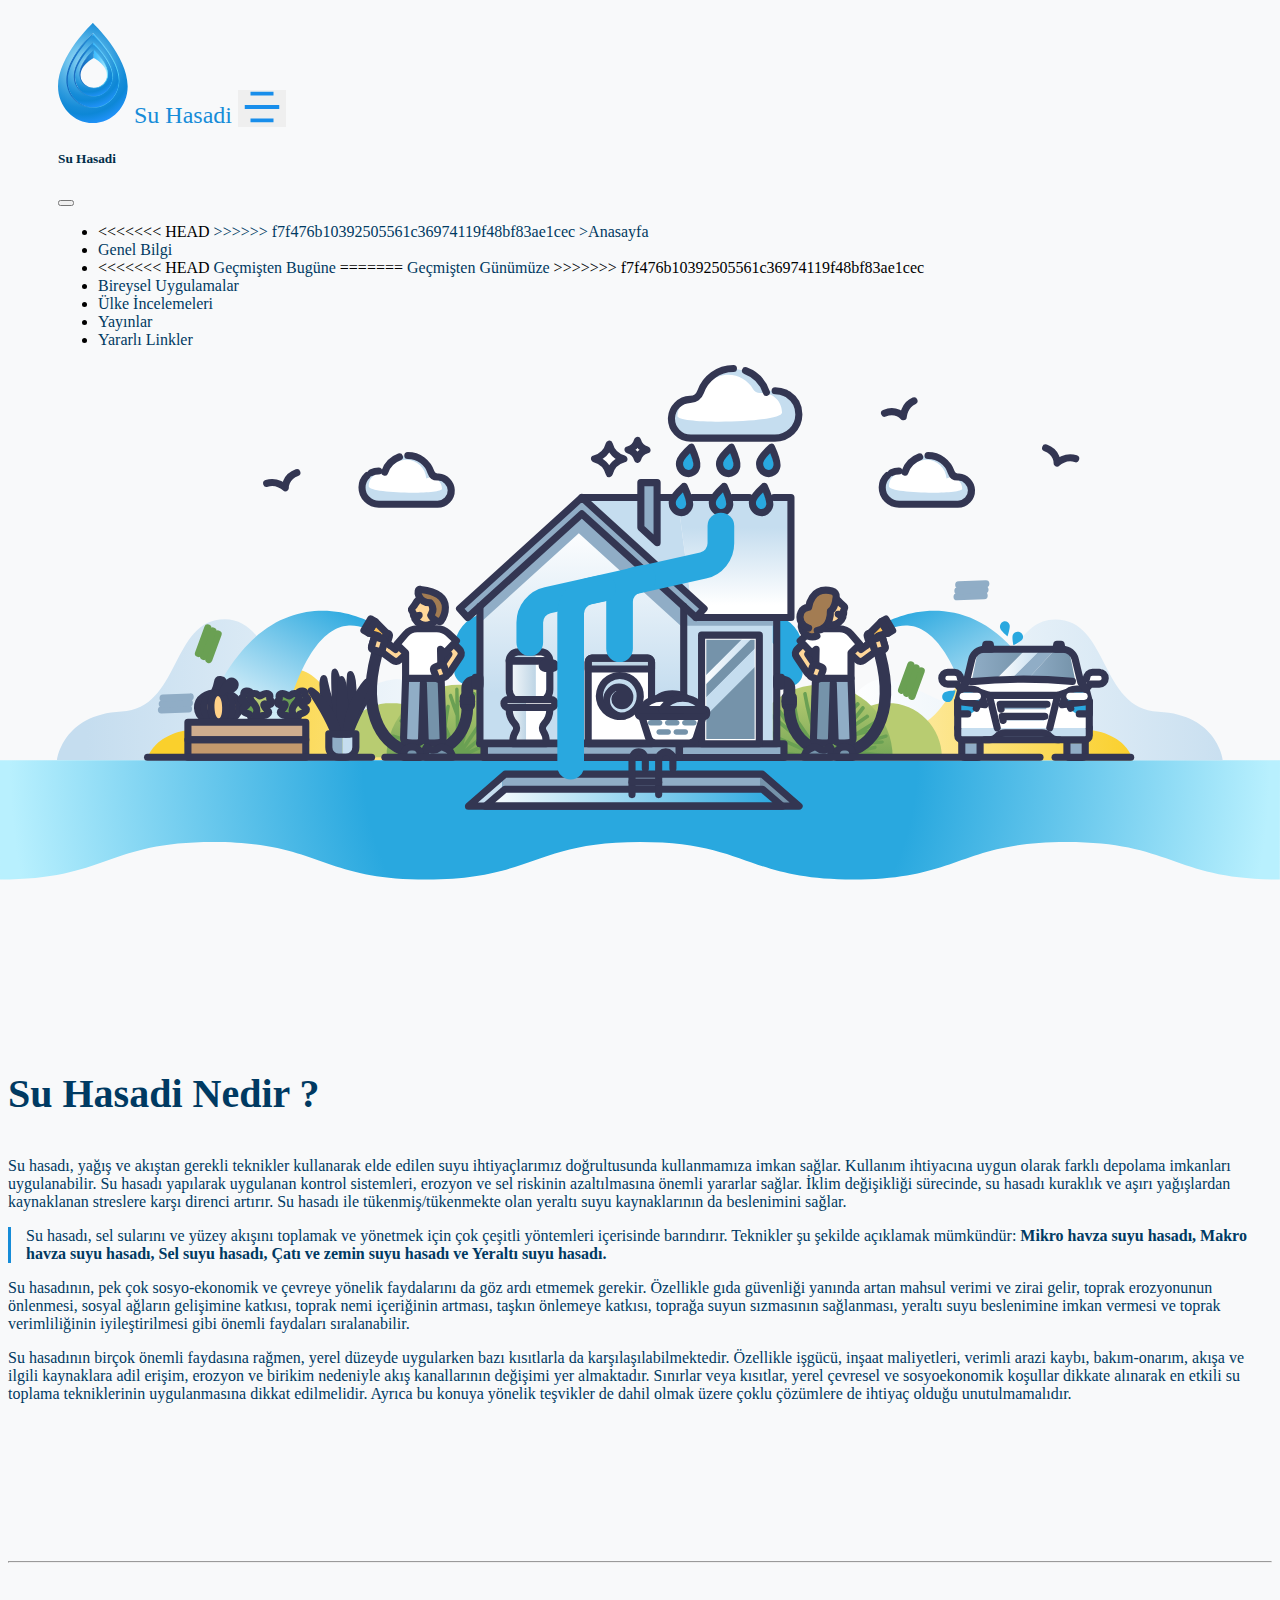
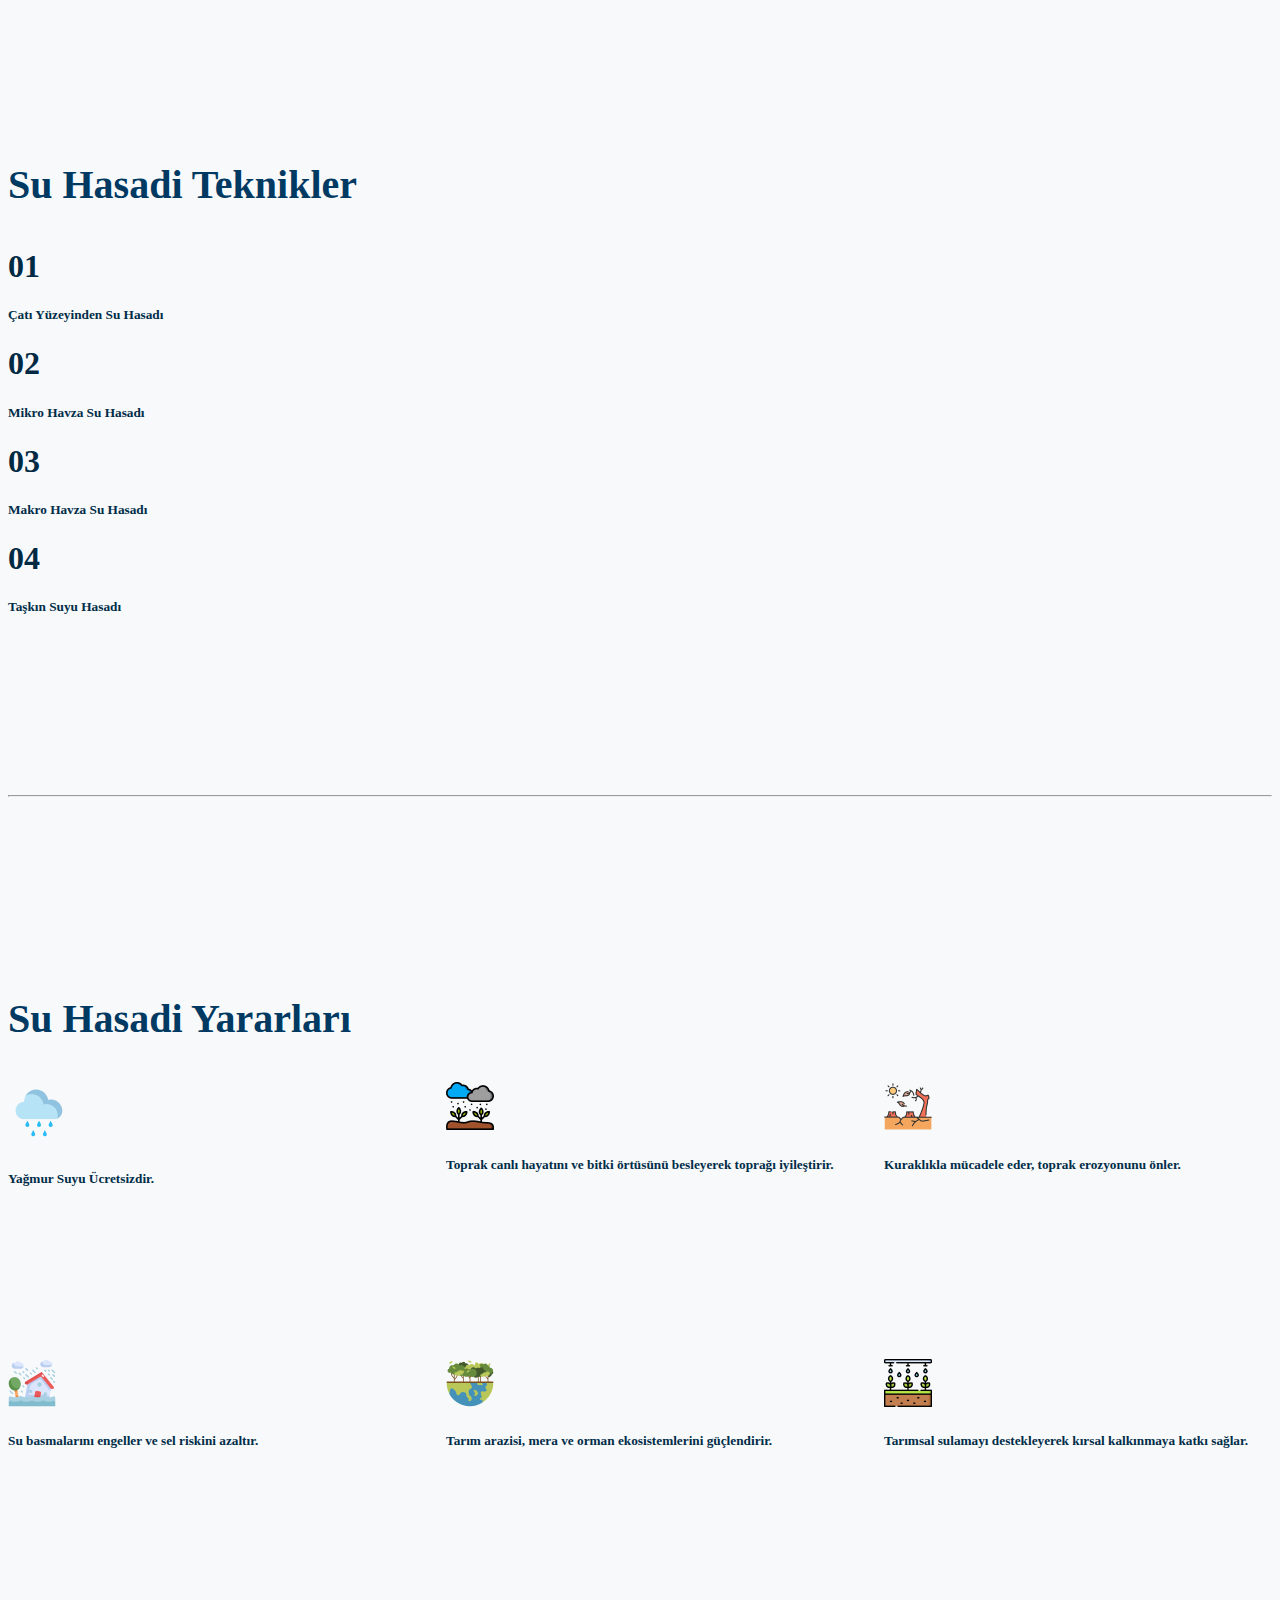
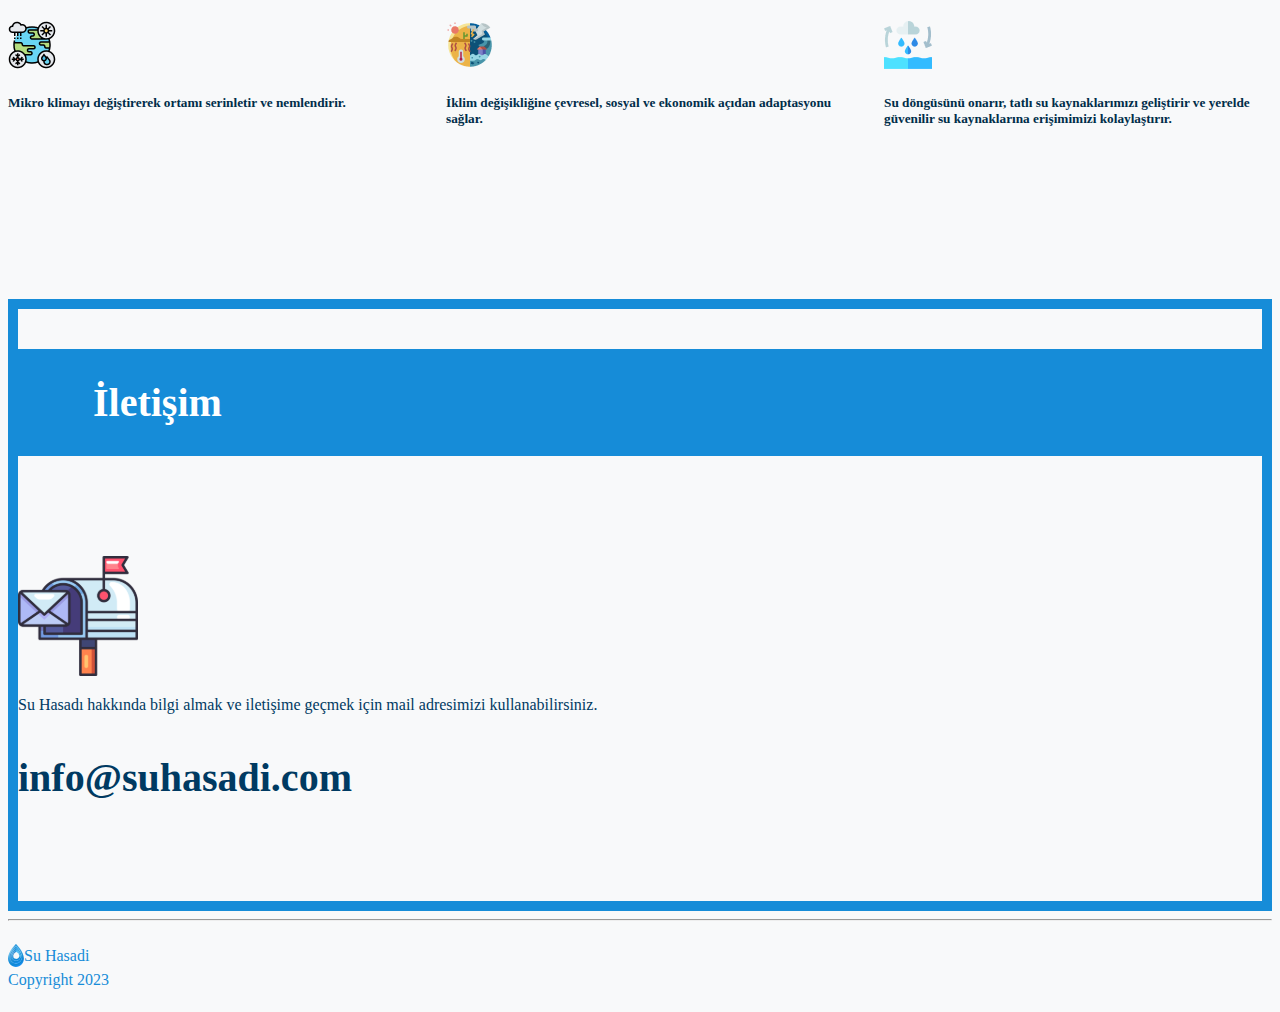
==== commit f8e480e2: "Analytic Tag" ====
--- a/index.html
+++ b/index.html
@@ -11,6 +11,20 @@
       crossorigin="anonymous"
     />
     <link rel="stylesheet" href="./assets/css/main.css" />
+
+    <script
+      async
+      src="https://www.googletagmanager.com/gtag/js?id=G-Z24VQ4XXW6"
+    ></script>
+    <script>
+      window.dataLayer = window.dataLayer || [];
+      function gtag() {
+        dataLayer.push(arguments);
+      }
+      gtag("js", new Date());
+
+      gtag("config", "G-Z24VQ4XXW6");
+    </script>
   </head>
   <body>
     <header class="header">
@@ -57,7 +71,13 @@
             <div class="offcanvas-body">
               <ul class="navbar-nav justify-content-end flex-grow-1 pe-3">
                 <li class="nav-item">
-                  <a class="nav-link active" aria-current="page" href="index.html"
+                  <<<<<<< HEAD <a class="nav-link active" aria-current="page"
+                  href="#" =======
+                  <a
+                    class="nav-link active"
+                    aria-current="page"
+                    href="index.html"
+                    >>>>>>> f7f476b10392505561c36974119f48bf83ae1cec
                     >Anasayfa</a
                   >
                 </li>
@@ -65,7 +85,13 @@
                   <a class="nav-link" href="#"> Genel Bilgi </a>
                 </li>
                 <li class="nav-item">
-                  <a class="nav-link" href="gecmisten-gunumuze.html"> Geçmişten Günümüze </a>
+                  <<<<<<< HEAD
+                  <a class="nav-link" href="#"> Geçmişten Bugüne </a>
+                  =======
+                  <a class="nav-link" href="gecmisten-gunumuze.html">
+                    Geçmişten Günümüze
+                  </a>
+                  >>>>>>> f7f476b10392505561c36974119f48bf83ae1cec
                 </li>
                 <li class="nav-item">
                   <a class="nav-link" href="#"> Bireysel Uygulamalar </a>
@@ -86,7 +112,12 @@
       </nav>
     </header>
     <section class="slider">
-      <img src="assets/img/slider-img.svg" class="slider-img" alt="" srcset="" />
+      <img
+        src="assets/img/slider-img.svg"
+        class="slider-img"
+        alt=""
+        srcset=""
+      />
     </section>
     <section class="hakkimizda">
       <div class="container">
--- a/assets/css/main.css
+++ b/assets/css/main.css
@@ -100,9 +100,7 @@
   width: 100vw;
 }
 .gecmisten-img {
-
   width: 20vw;
-
 }
 
 /* Bootstrap */
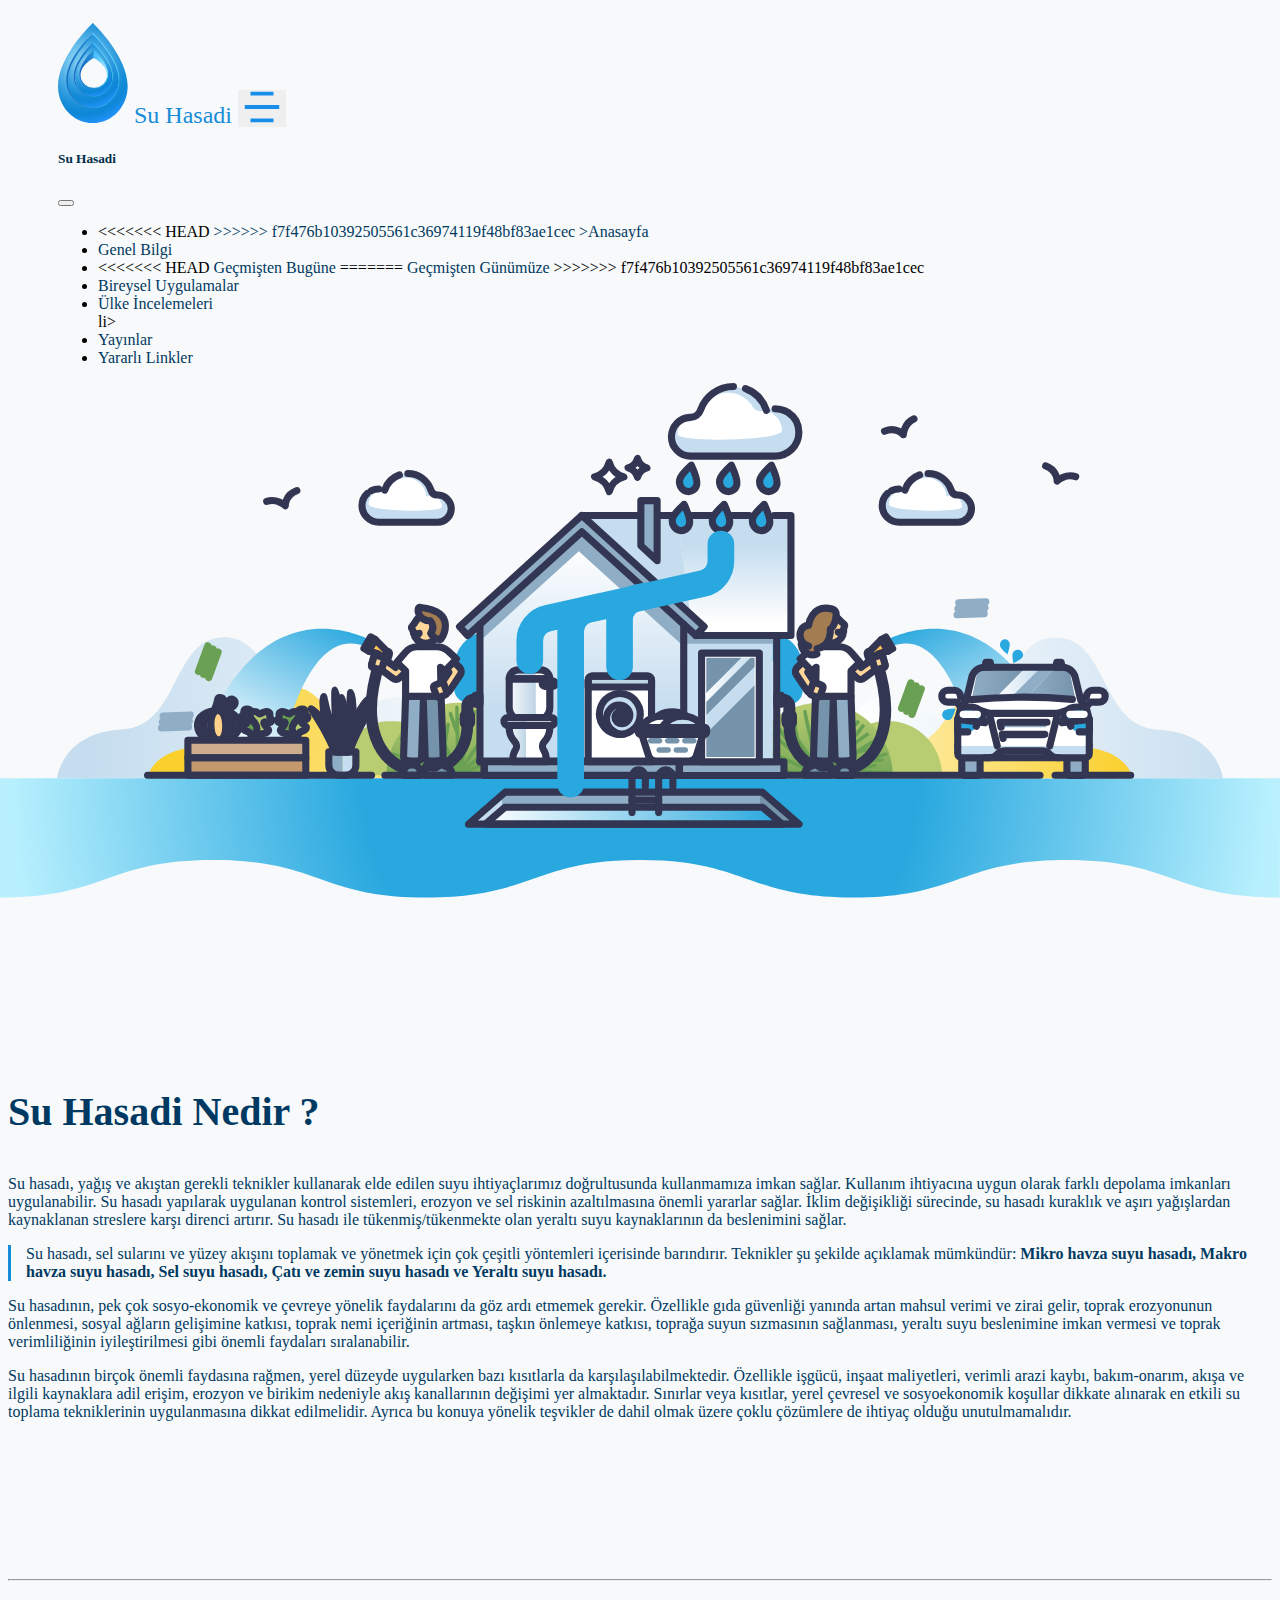
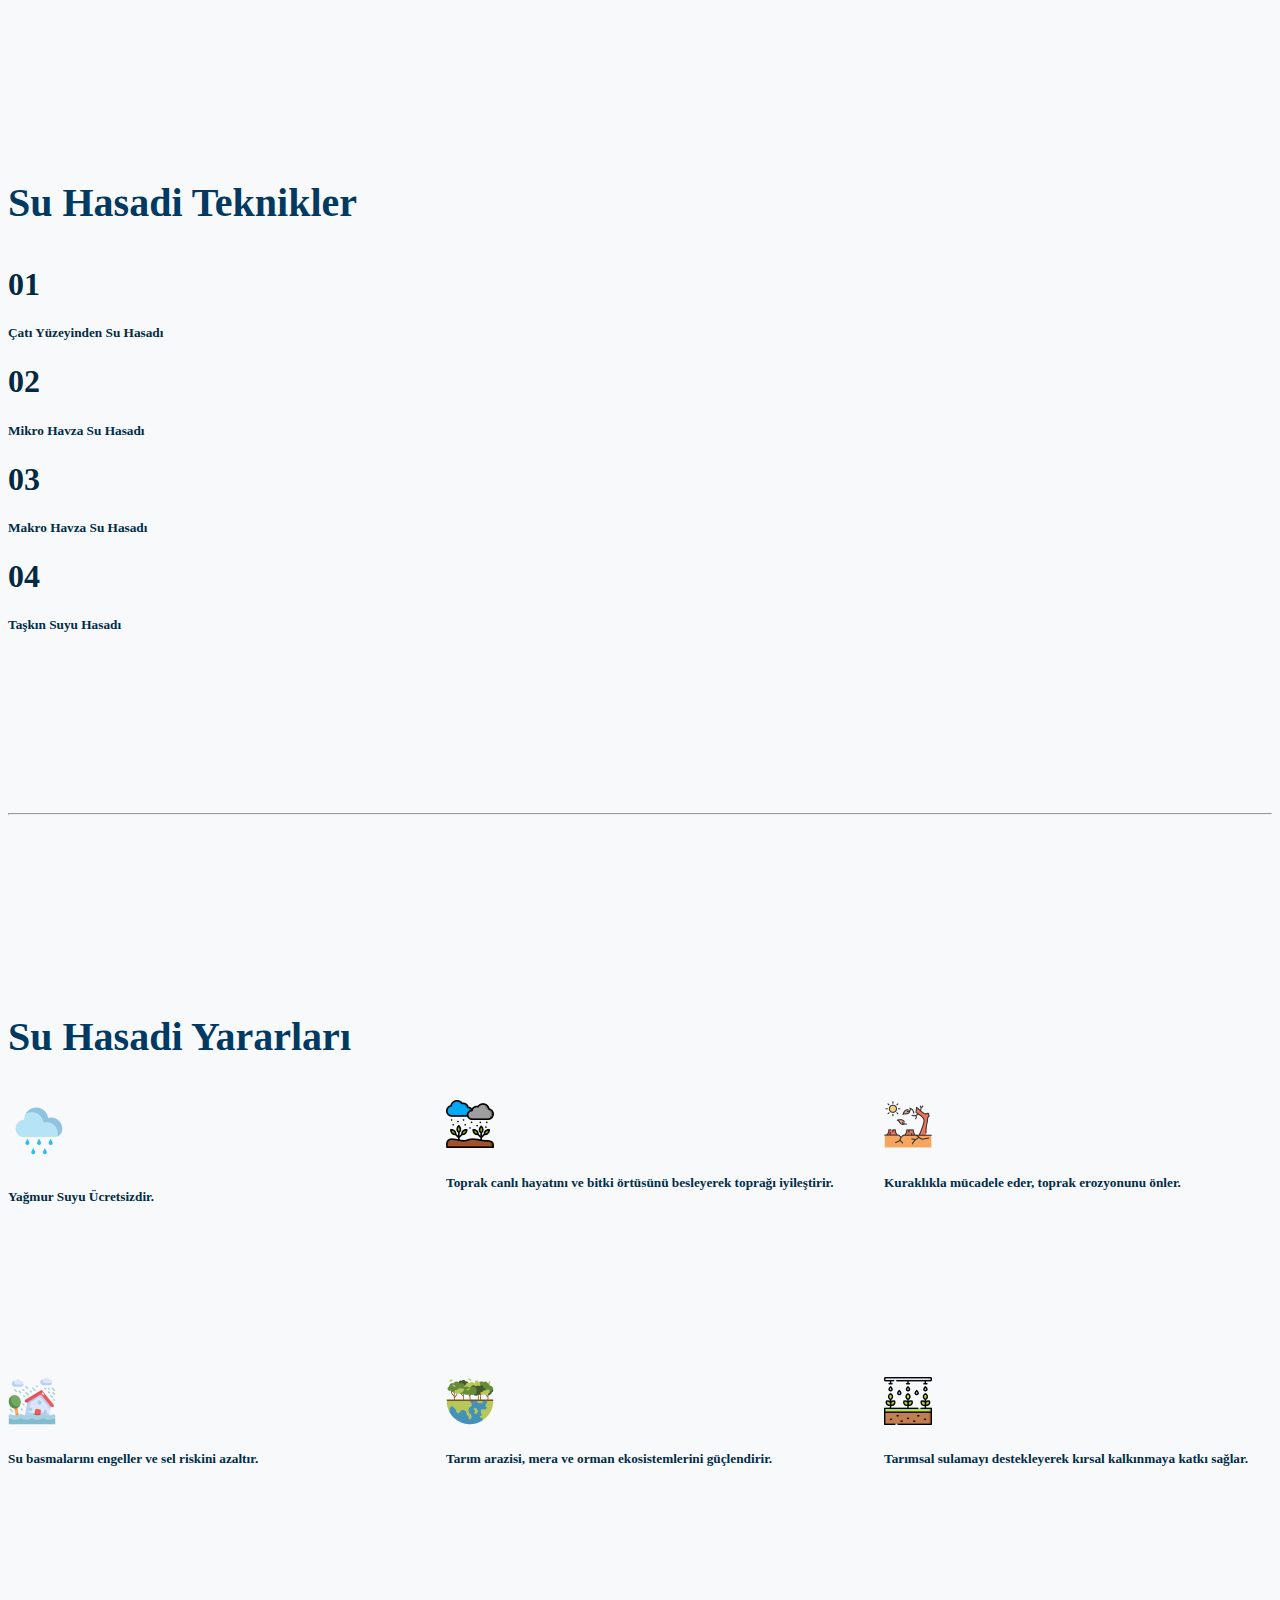
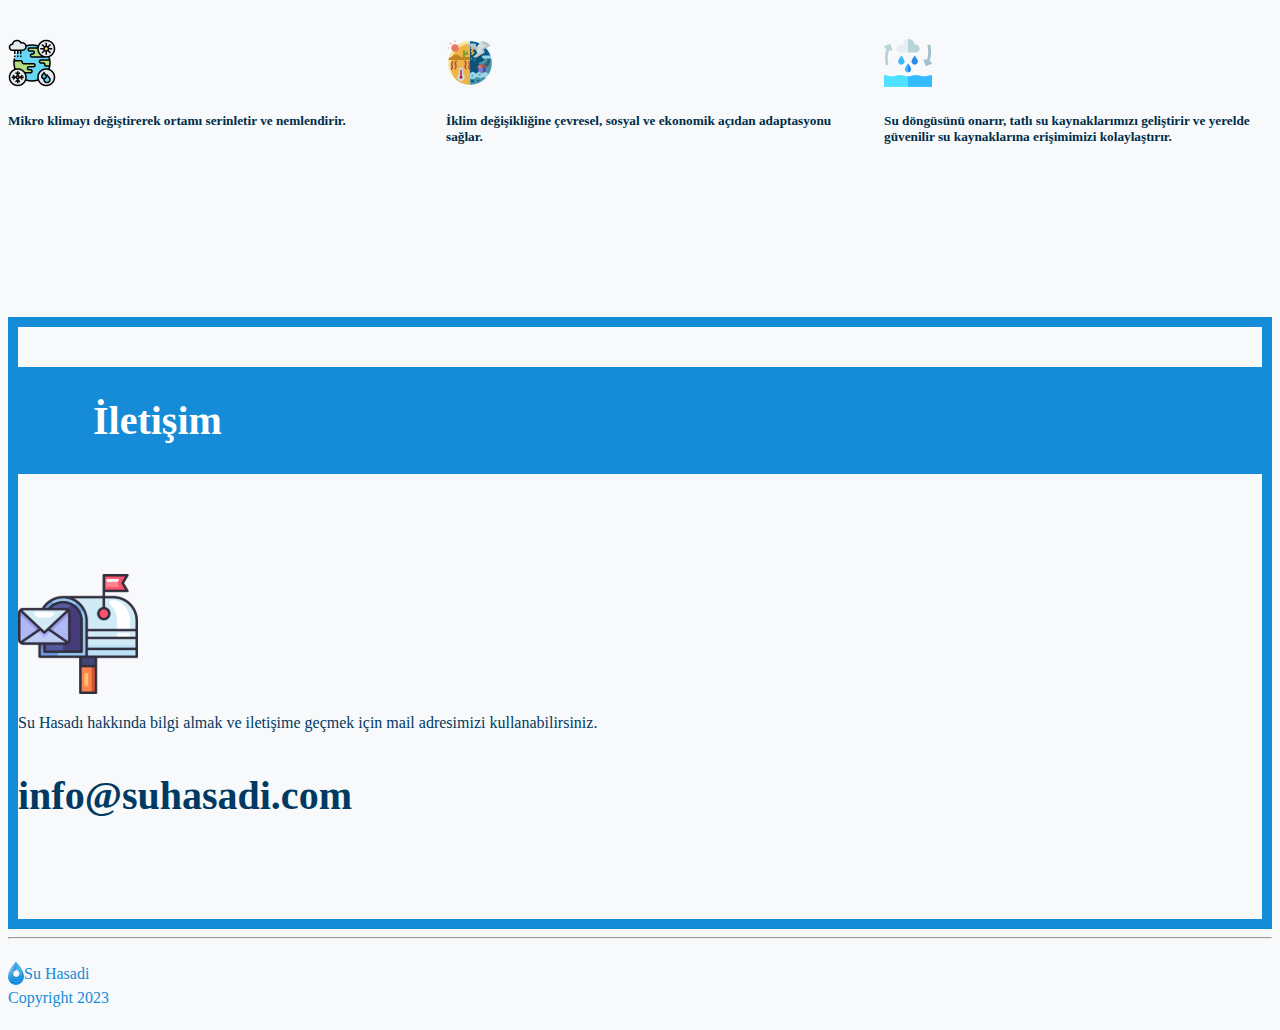
==== commit 0626b854: "Ulkelere" ====
--- a/index.html
+++ b/index.html
@@ -97,8 +97,11 @@
                   <a class="nav-link" href="#"> Bireysel Uygulamalar </a>
                 </li>
                 <li class="nav-item">
-                  <a class="nav-link" href="#"> Ülke İncelemeleri </a>
-                </li>
+                  <a class="nav-link" href="ulke-suhasadi.html">
+                    Ülke İncelemeleri
+                  </a>
+                </li>
+                li>
                 <li class="nav-item">
                   <a class="nav-link" href="#"> Yayınlar </a>
                 </li>
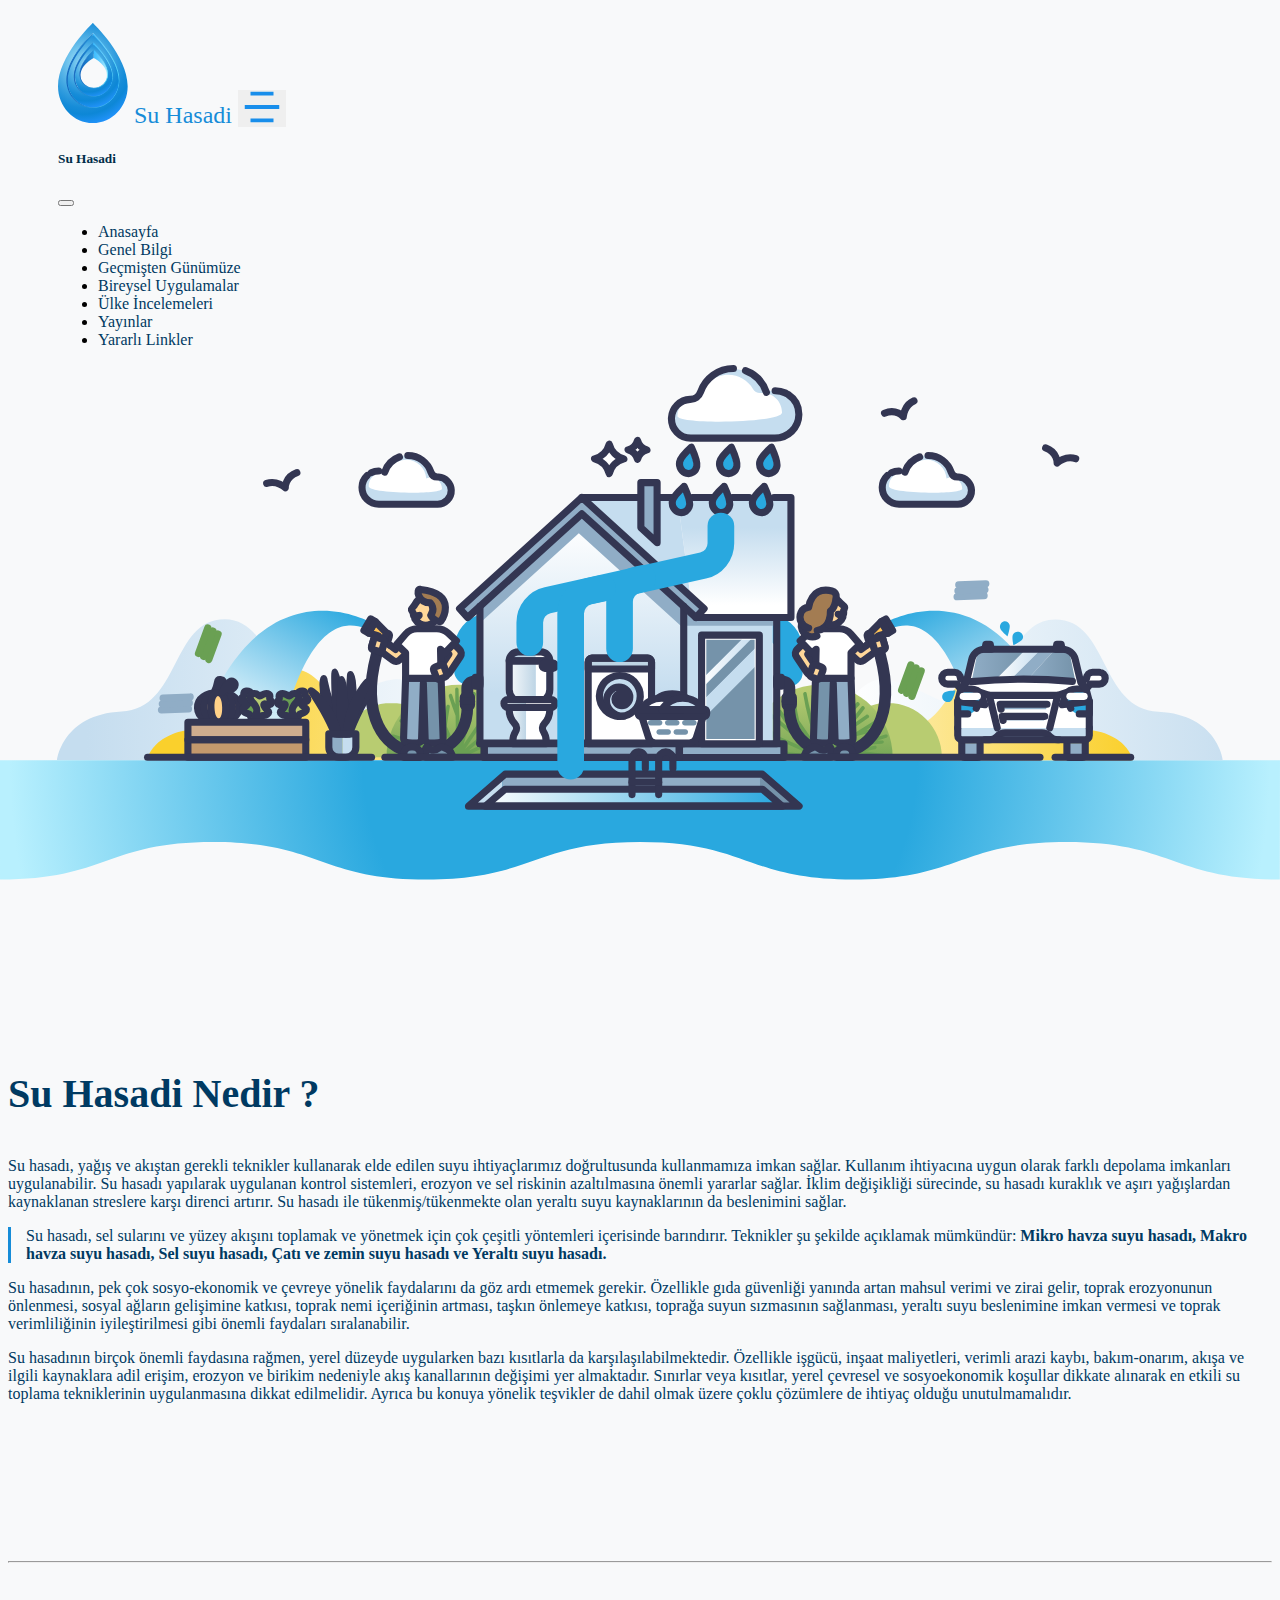
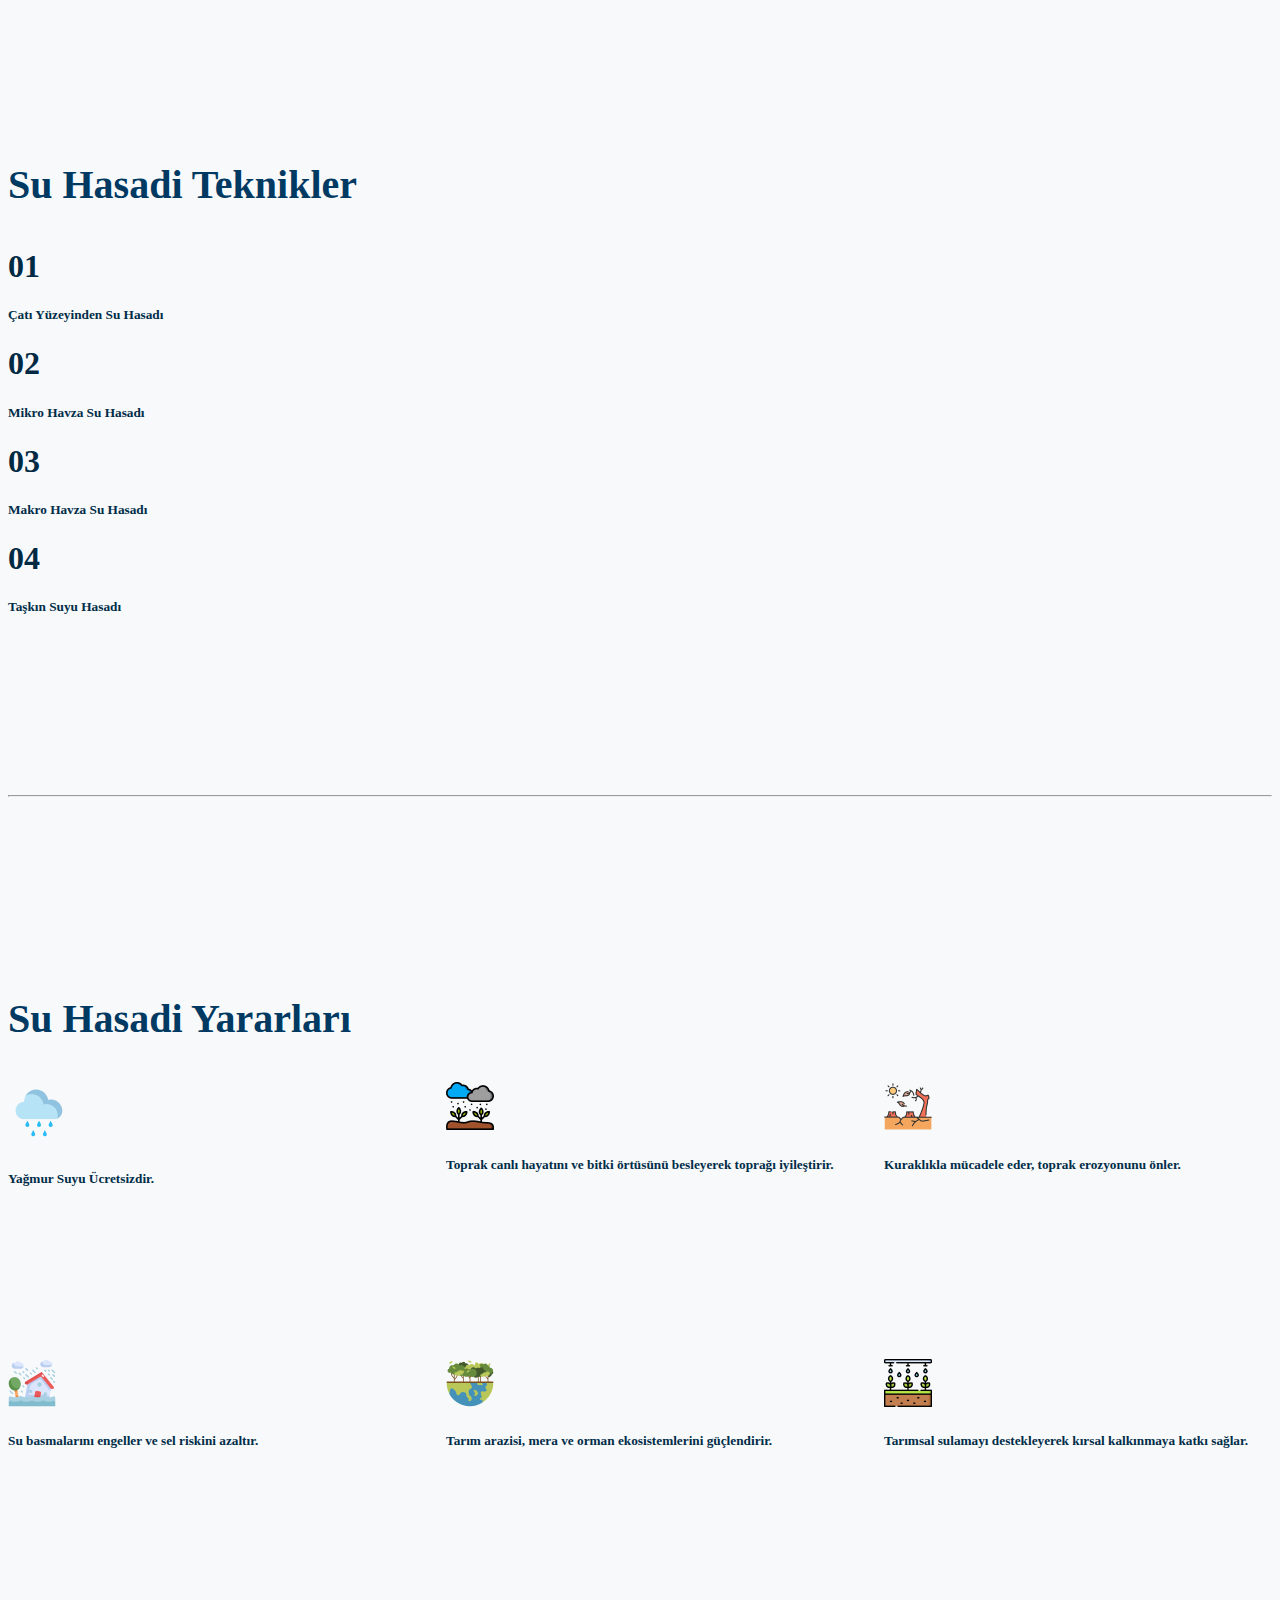
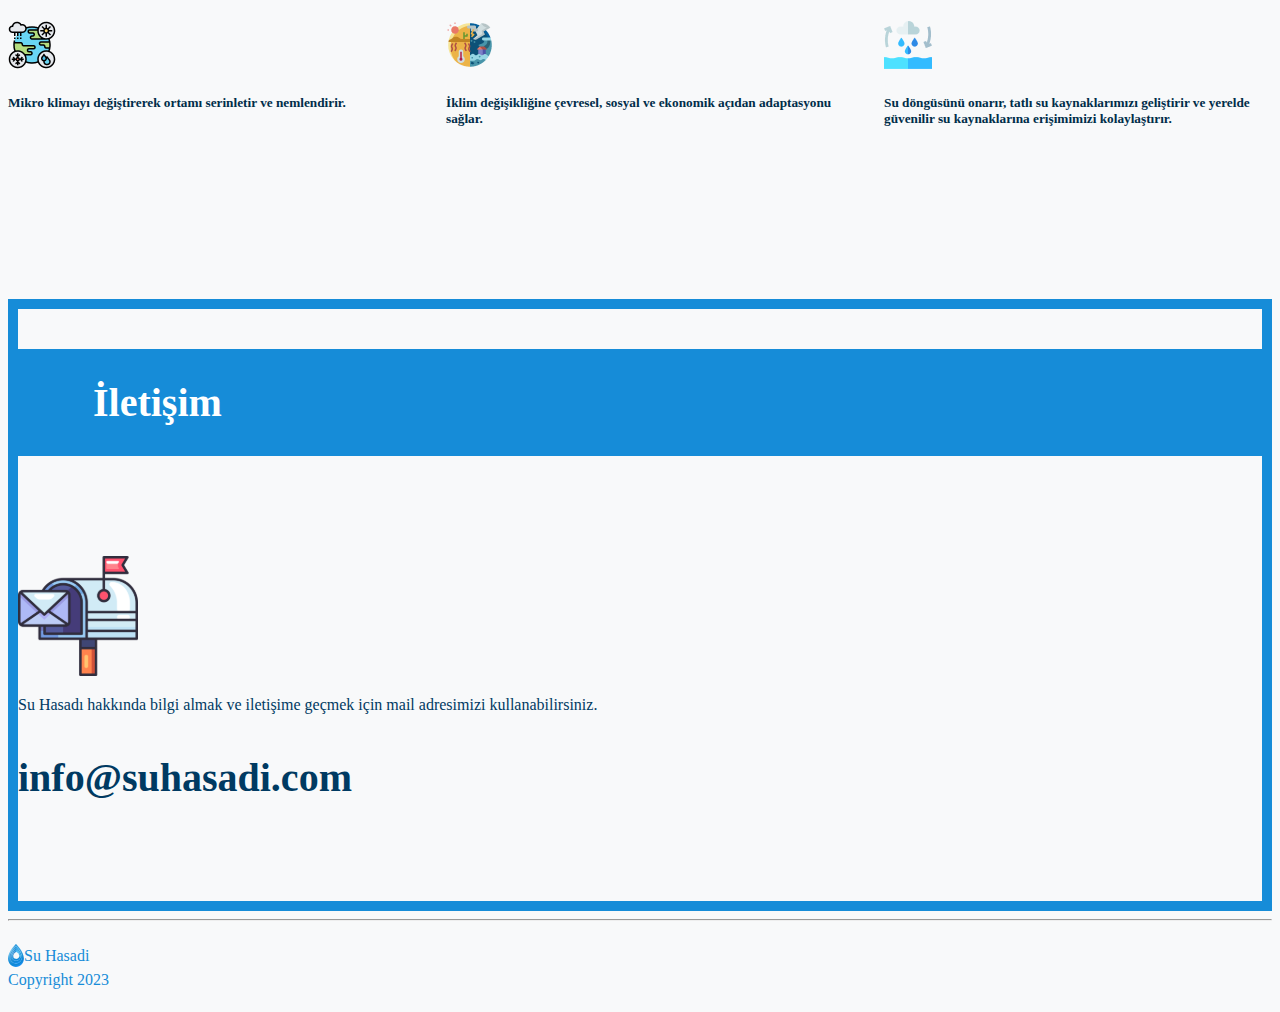
==== commit 50c3e1c6: "Ulke Edit" ====
--- a/index.html
+++ b/index.html
@@ -71,27 +71,17 @@
             <div class="offcanvas-body">
               <ul class="navbar-nav justify-content-end flex-grow-1 pe-3">
                 <li class="nav-item">
-                  <<<<<<< HEAD <a class="nav-link active" aria-current="page"
-                  href="#" =======
-                  <a
-                    class="nav-link active"
-                    aria-current="page"
-                    href="index.html"
-                    >>>>>>> f7f476b10392505561c36974119f48bf83ae1cec
+                  <a class="nav-link active" aria-current="page" href="#"
                     >Anasayfa</a
                   >
                 </li>
                 <li class="nav-item">
-                  <a class="nav-link" href="#"> Genel Bilgi </a>
-                </li>
-                <li class="nav-item">
-                  <<<<<<< HEAD
-                  <a class="nav-link" href="#"> Geçmişten Bugüne </a>
-                  =======
+                  <a class="nav-link" href="index.html"> Genel Bilgi </a>
+                </li>
+                <li class="nav-item">
                   <a class="nav-link" href="gecmisten-gunumuze.html">
                     Geçmişten Günümüze
                   </a>
-                  >>>>>>> f7f476b10392505561c36974119f48bf83ae1cec
                 </li>
                 <li class="nav-item">
                   <a class="nav-link" href="#"> Bireysel Uygulamalar </a>
@@ -101,7 +91,6 @@
                     Ülke İncelemeleri
                   </a>
                 </li>
-                li>
                 <li class="nav-item">
                   <a class="nav-link" href="#"> Yayınlar </a>
                 </li>
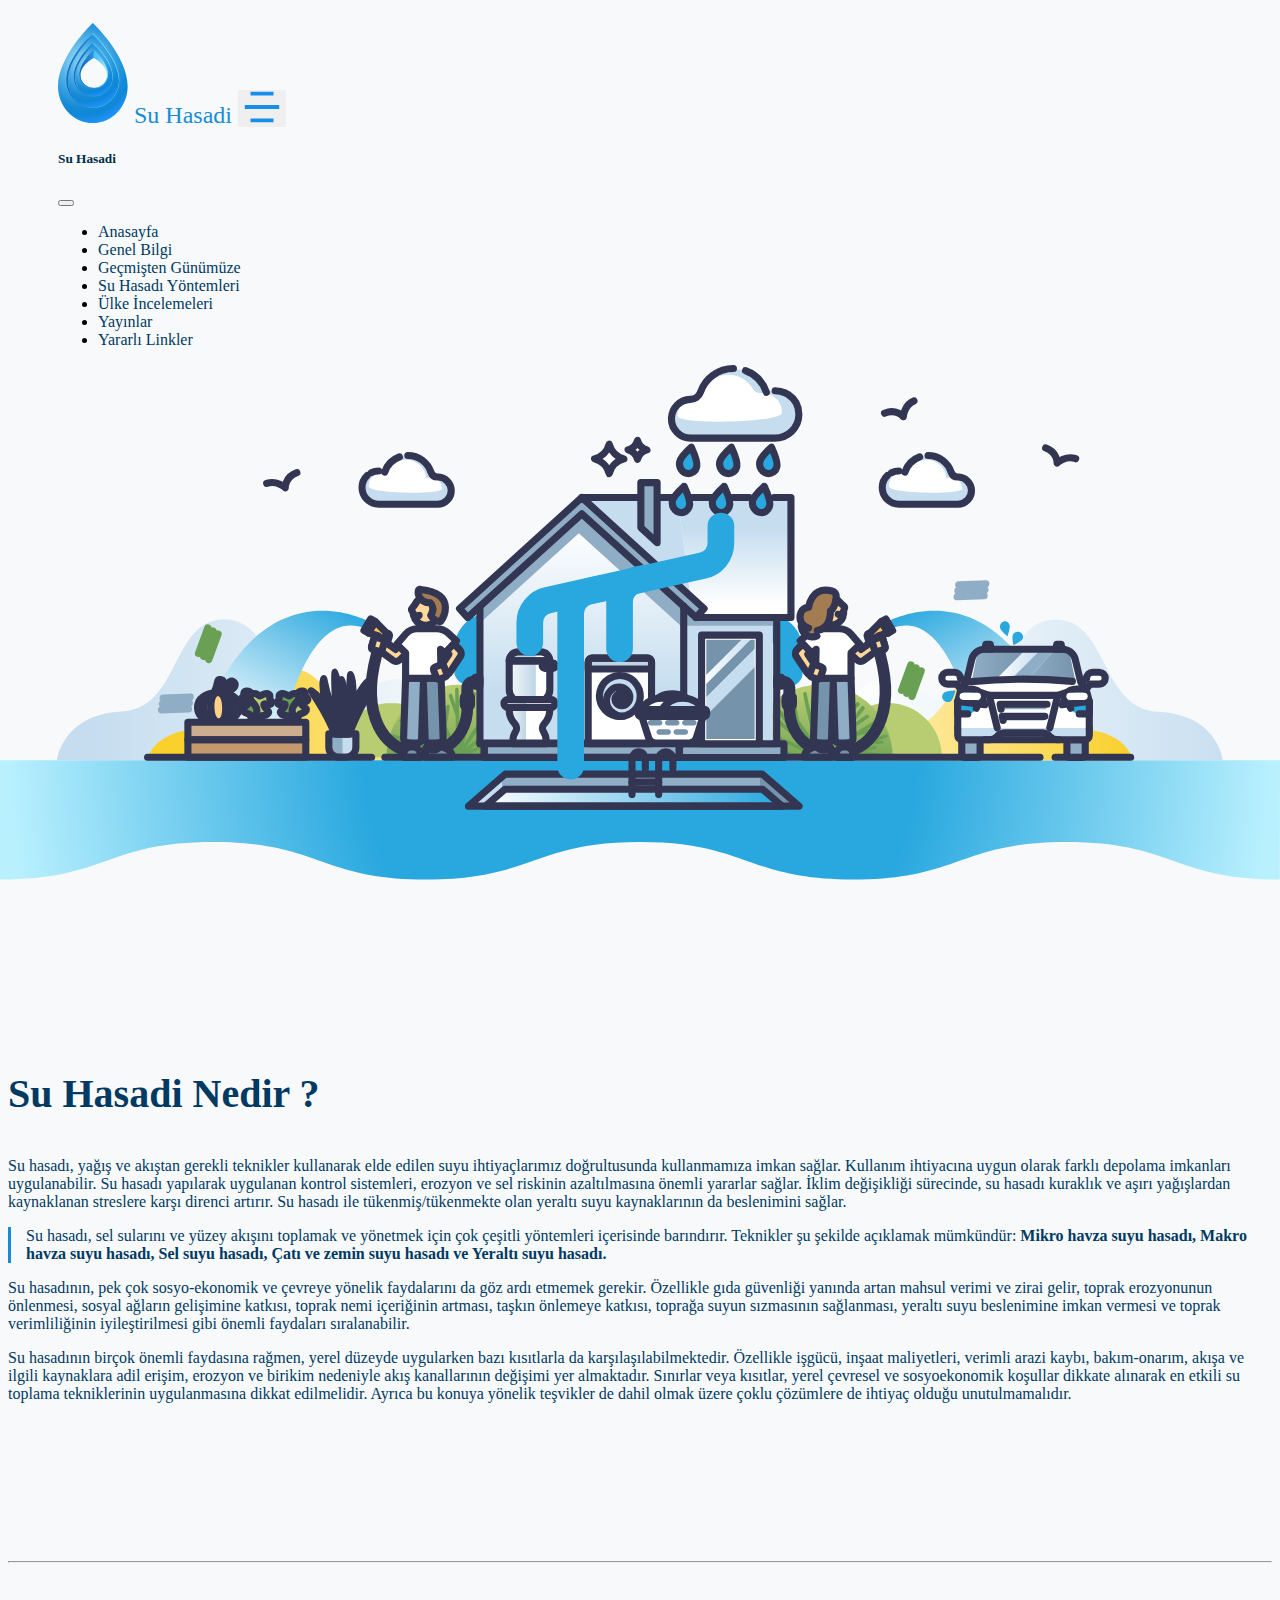
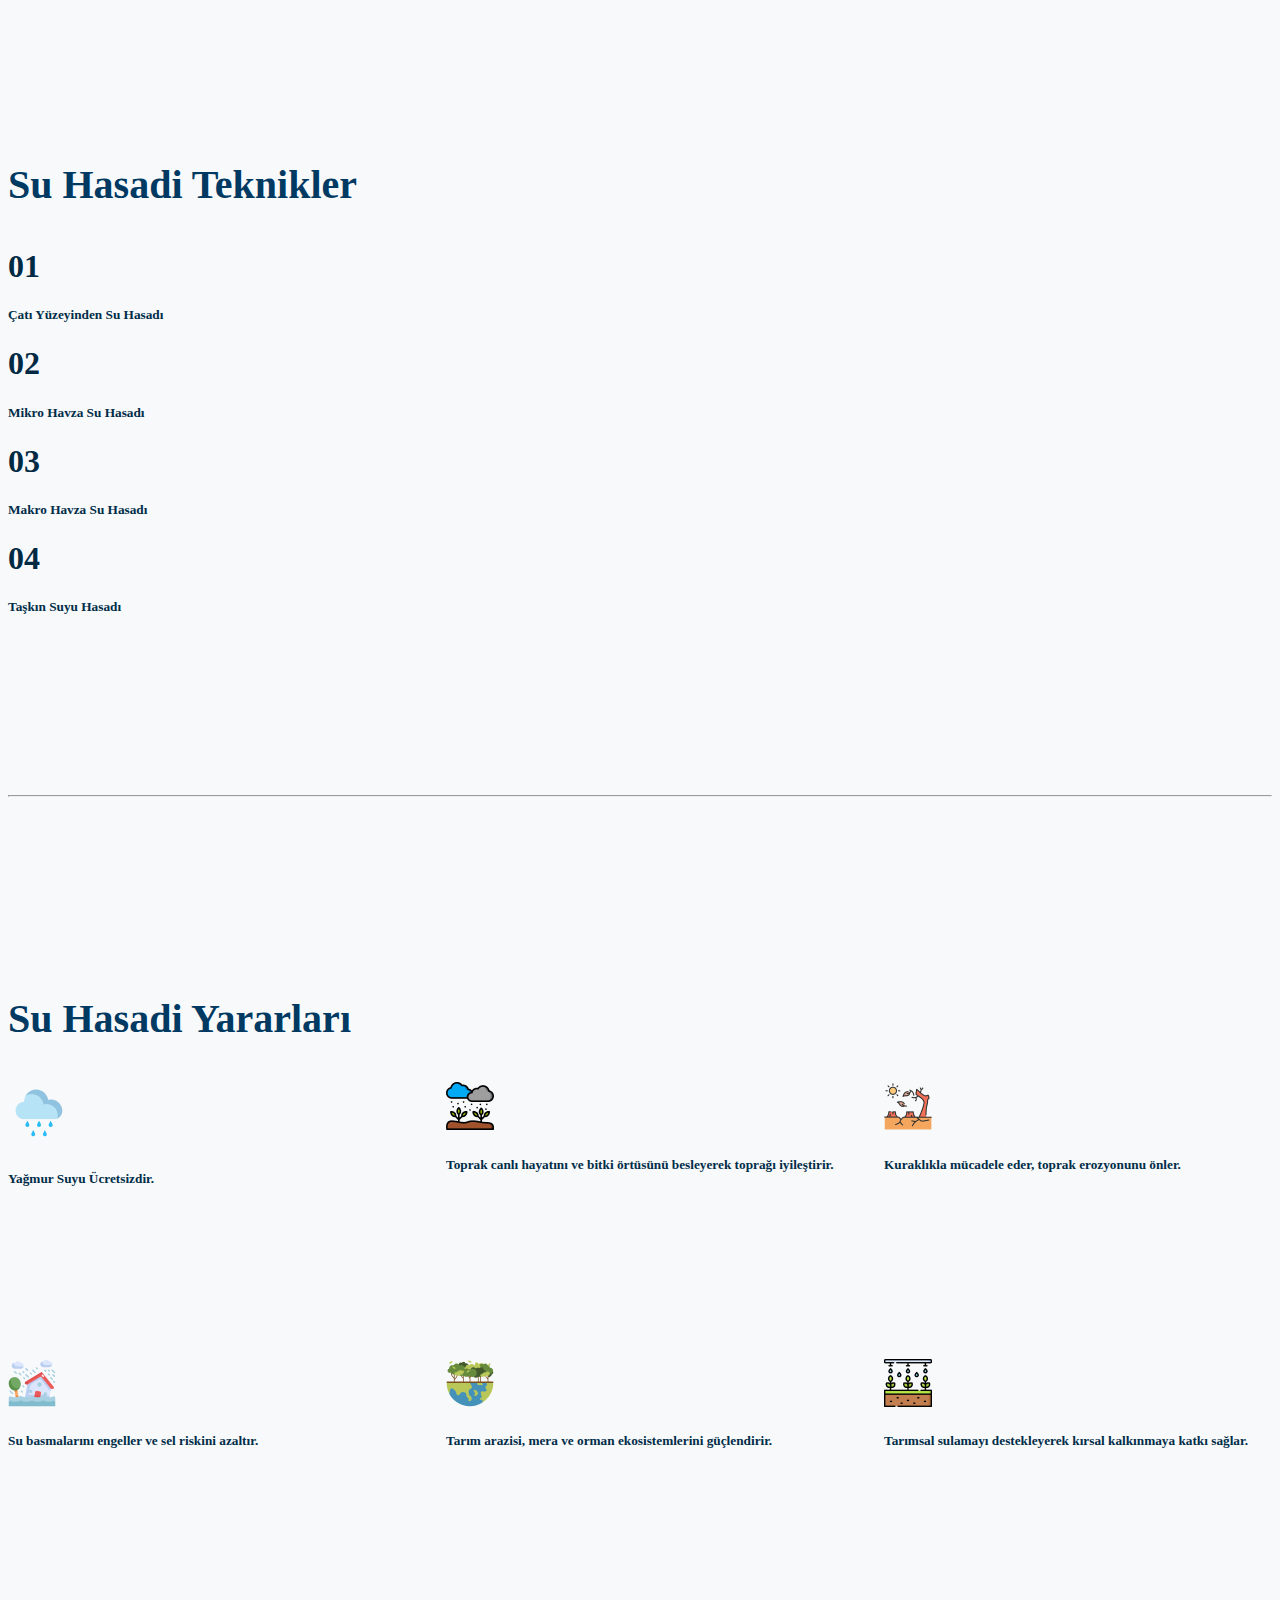
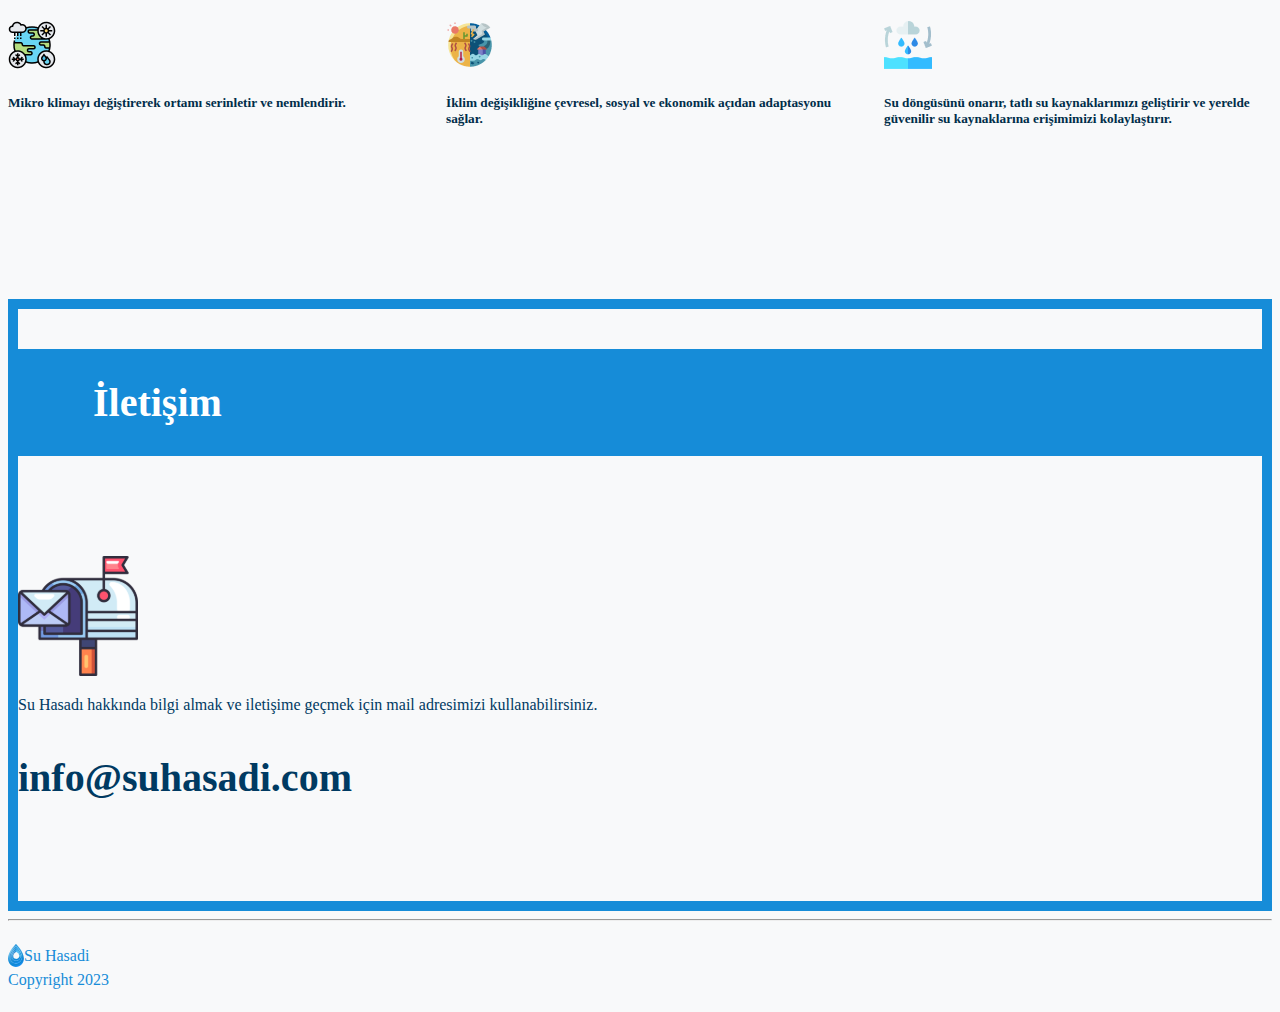
==== commit e7cca1c9: "su hasadi yontemleri" ====
--- a/index.html
+++ b/index.html
@@ -84,7 +84,7 @@
                   </a>
                 </li>
                 <li class="nav-item">
-                  <a class="nav-link" href="#"> Bireysel Uygulamalar </a>
+                  <a class="nav-link" href="#"> Su Hasadı Yöntemleri </a>
                 </li>
                 <li class="nav-item">
                   <a class="nav-link" href="ulke-suhasadi.html">
